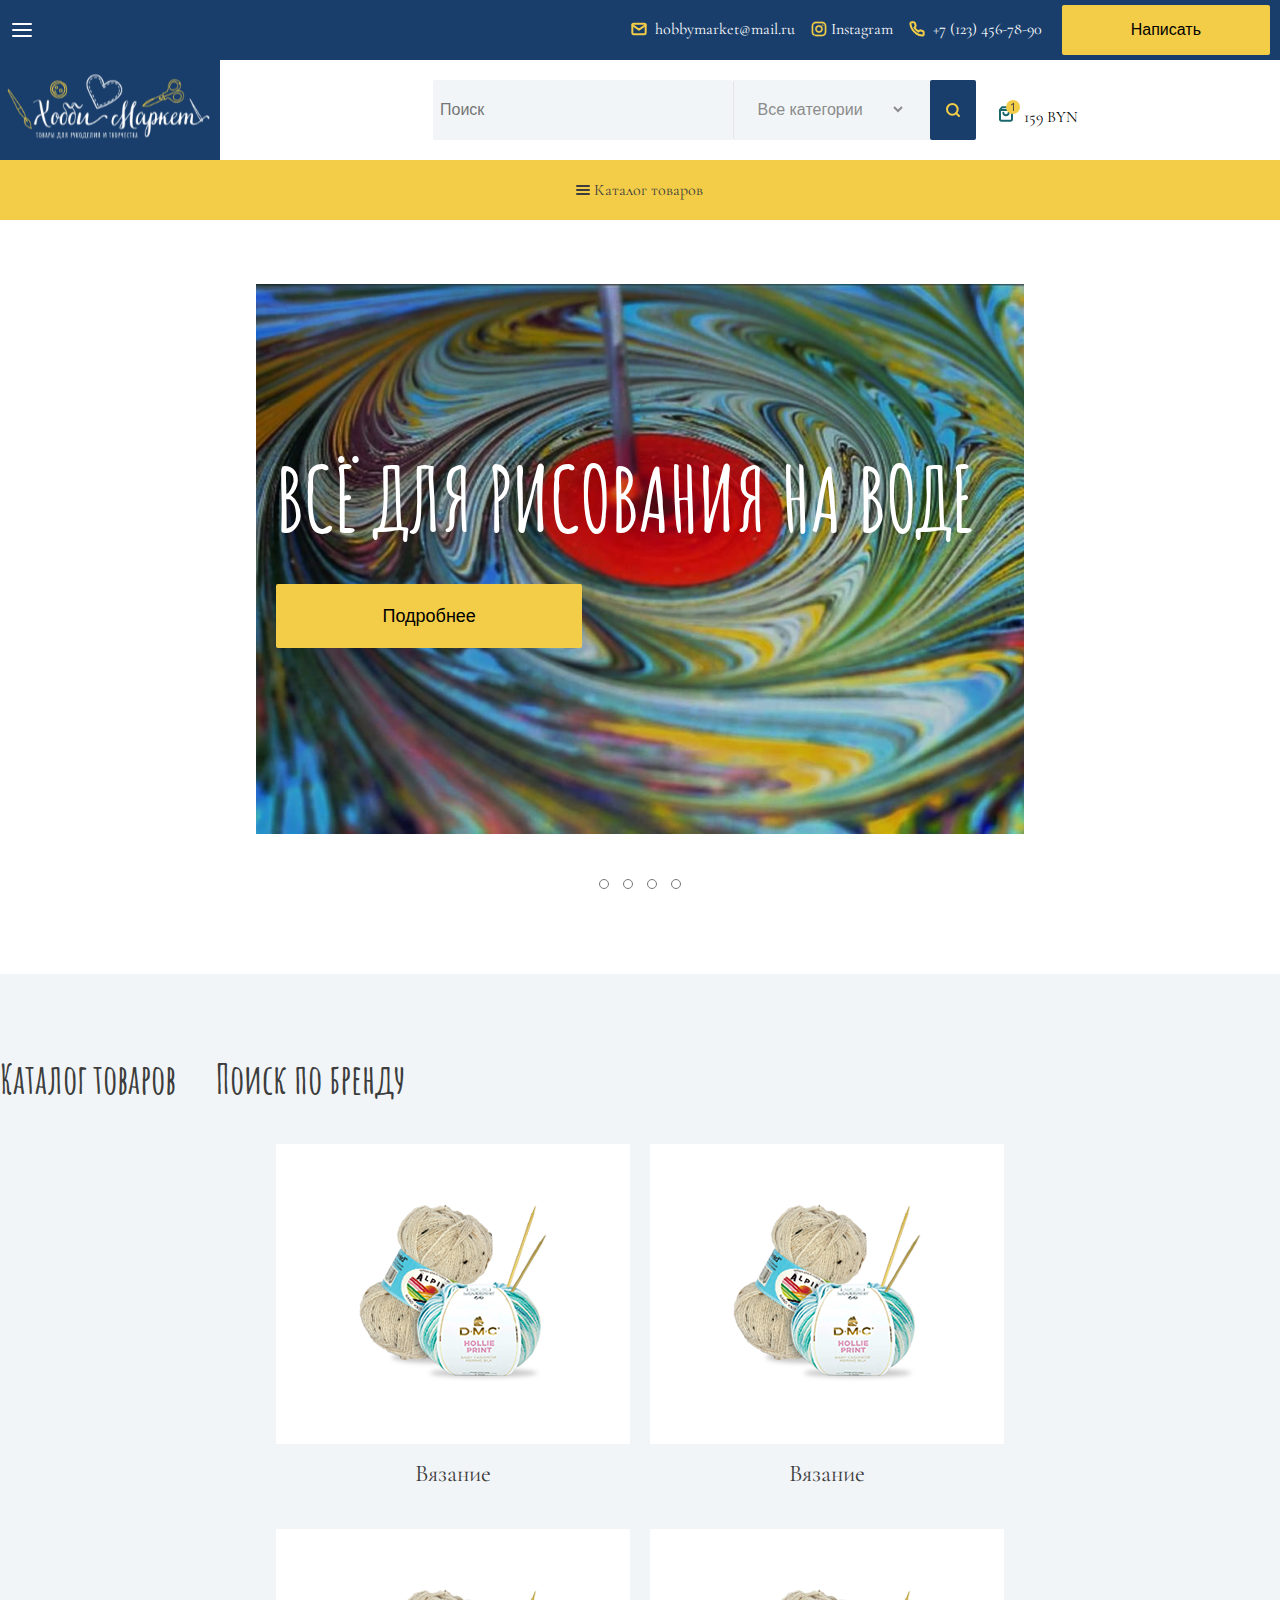
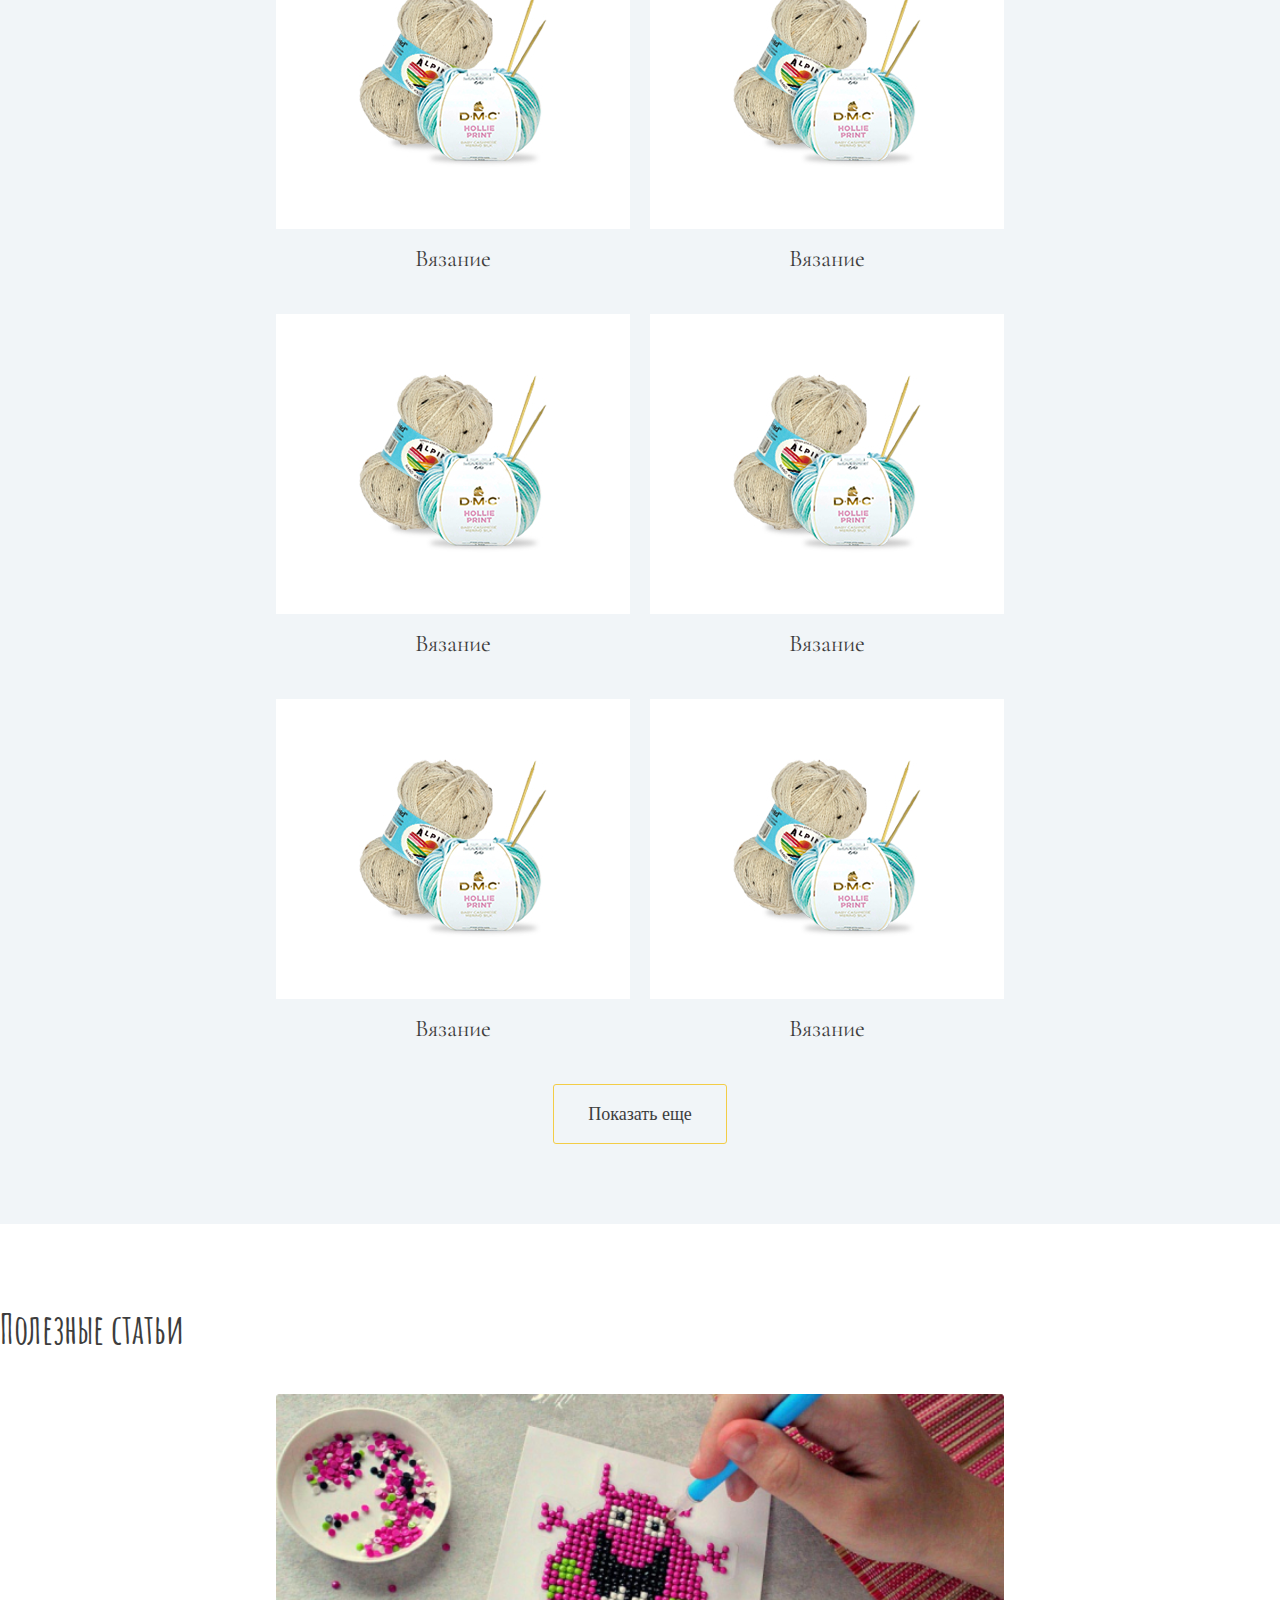
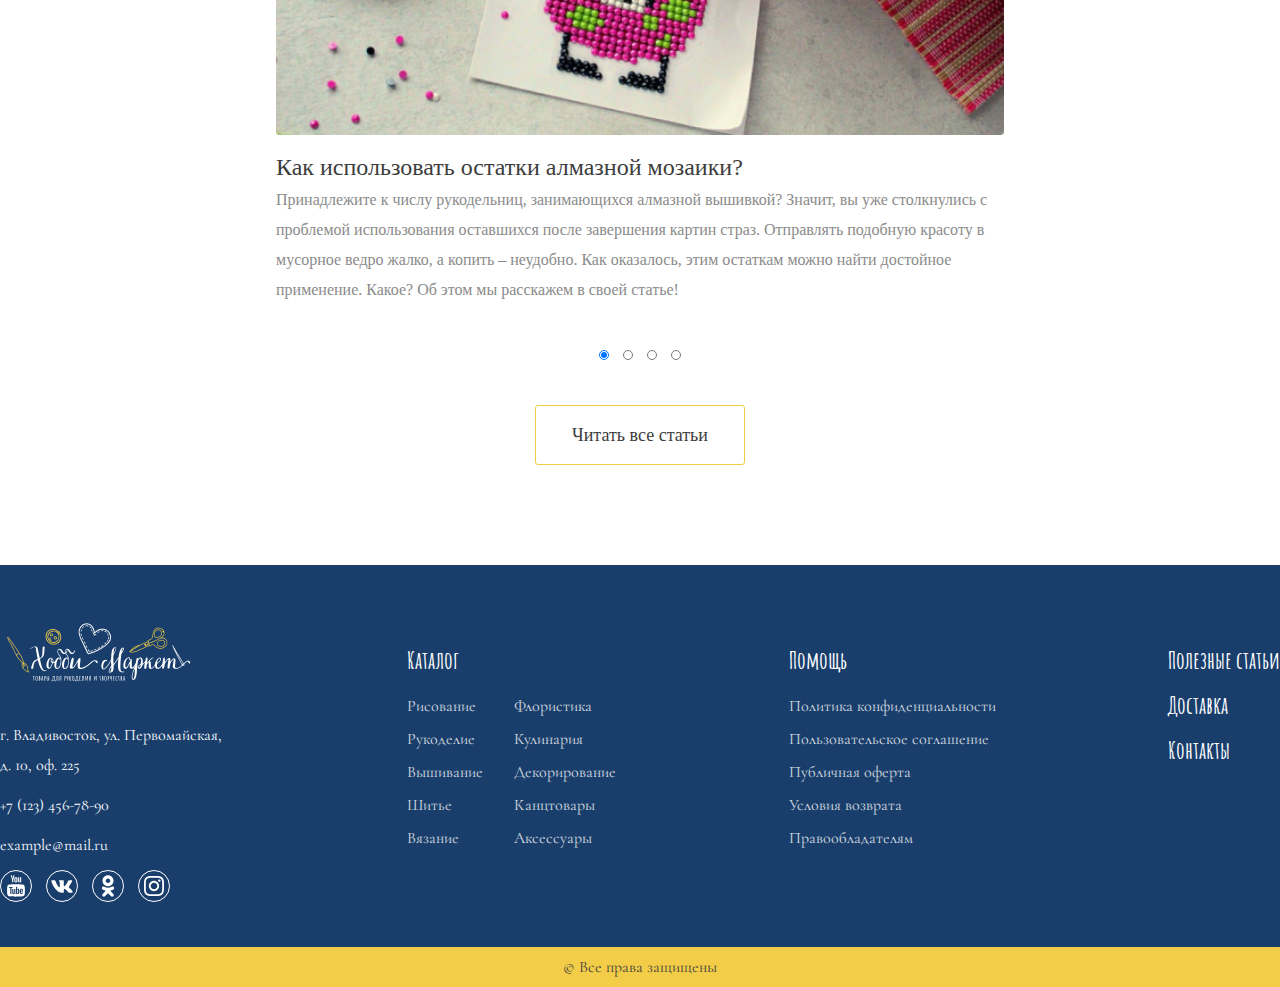
==== index.html @ 63e6ed76 "First commit" ====
<!DOCTYPE html>
<html lang="en">
<head>
    <meta charset="UTF-8">
    <meta name="viewport" content="width=device-width, initial-scale=1.0">
    <title>Hobby-market</title>
   
    <link rel="stylesheet" href="css/style.css">
    <link rel="stylesheet" href="css/media.css">
    <!-- <link rel="stylesheet" type="text/css" href="css/reset.css"> -->
    <link href="https://fonts.googleapis.com/css2?family=Amatic+SC:wght@700&family=PT+Sans+Narrow:wght@400;700&display=swap" rel="stylesheet">
    <link href="https://fonts.googleapis.com/css2?family=Amatic+SC:wght@700&family=Cormorant+Garamond&family=PT+Sans+Narrow:wght@400;700&family=Puritan&display=swap" rel="stylesheet"></head>
<body>
    <div class="wrapper">
        <header class="header">
                <img class="logo-img" src="images/logo-main.svg" alt="logo-main">
                
                <div class="nav-main">
                    <div class="nav-links">
                        <nav class="nav-top">
                            <ul class="nav-links-left">
                                <li><a href="#">Полезные статьи</a></li>
                                <li><a href="#">Доставка</a></li>
                                <li><a href="#">Контакты</a></li>
                            </ul>
                        </nav>
                        <img src="images/dropdown-menu.svg" alt="dropdown-menu" class="img-burger-menu">
            
                        <div class="nav-links-right">
                            <ul class="nav-links-right-list">
                                <li class="nav-links-right-list__mail"><a href="#"><img src="images/mail.svg" alt="mail"> hobbymarket@mail.ru</a></li>
                                <li class="nav-links-right-list__inst"><a href="#"><img src="images/img-inst.svg" alt="img-inst">Instagram</a></li>
                                <li class="nav-links-right-list__phone"><a href="#"><img src="images/phone-img.svg" alt="phone-img"> +7 (123) 456-78-90</a></li>
                            </ul>

                            <button type="button" class="nav-links-button">
                                <p class="nav-links-button__label">Написать</p>
                            </button>
                        </div>
                        
                    </div>

                    <div class="block-search">
                        <img src="images/search-black.svg" alt="search" class="block-search-glasssmall">

                        <input class="block-search__input" type="text" placeholder="Поиск">
                        
                        <div class="block-search__categories">
                            <select name="" id="search-categories">
                                <option value="1" selected>Все категории</option>
                                <option value="2">Ткани шерстяные</option>
                                <option value="3">Ткани хлопковые</option>
                            </select>

                            <button  name="button" type="submit" class="block-search__glass"></button>        
                        </div>

                        <p class="block-search-sum"> 159 BYN</p>
                    </div>

                    <nav class="nav-bottom">
                        <a href="#" class="nav-bottom__menu"> Каталог товаров</a>

                        <ul class="nav-bottom-list">
                            <li><a href="#">Рисование</a></li>
                            <li><a href="#">Рукоделие</a></li>
                            <li><a href="#">Вышивание</a></li>
                            <li><a href="#">Шитье</a></li>
                            <li><a href="#">Вязание</a></li>
                            <li><a href="#">Флористика</a></li>
                            <li><a href="#">Кулинария</a></li>
                            <li><a href="#">Декорирование</a></li>
                            <li><a href="#">Канцтовары</a></li>
                            <li><a href="#">Аксессуары</a></li>
                        </ul>
                    </nav>
                </div>  
        </header>

        <main class="main">
            <div class="img-container-main">
                <img class="img-main-screen" src="images/drawing-water.jpg" alt="drawing-water">
                <img class="img-main-tablet" src="images/drawing-water-tablet.jpg" alt="drawing-water-tablet">
                <img class="img-main-phone" src="images/drawing-water-phone.jpg" alt="drawing-water-phone">

                <div class="img-main-label">ВСЁ ДЛЯ РИСОВАНИЯ НА ВОДЕ</div>
                <button class="img-main-button"><p class="img-main-button-label">Подробнее</p></button>
                <img src="images/left-arrow.svg" alt="left-arrow" class="left-arrow">
                <img src="images/right-arrow.svg" alt="right-arrow" class="right-arrow">
            </div>

            <div class="slider-container">
                <input type="radio" name="slider" value="1" selected class="slider-container__input">
                <input type="radio" name="slider" value="2" class="slider-container__input">
                <input type="radio" name="slider" value="3" class="slider-container__input">
                <input type="radio" name="slider" value="4" class="slider-container__input">
            </div>

            <div class="main-search">
                <div class="container-label">
                    <a href="#"><p class="main-search-label">Каталог товаров</p></a>
                    <a href="#"><p class="main-search-label">Поиск по бренду</p></a>
                </div>
            </div>
            
            <div class="main-search-container">
                <div class="main-search-items">
                    <div class="item-1">
                        <a href="#">
                            <img class="img-main-items" src="images/ball-thread.jpg" alt="ball-thread">
                            <p class="img-main-item__label">Вязание</p>
                        </a>    
                    </div>

                    <div class="item-2">
                        <a href="#">
                            <img class="img-main-items" src="images/ball-thread.jpg" alt="ball-thread">
                            <p class="img-main-item__label">Вязание</p>
                        </a>    
                    </div>

                    <div class="item-3">
                        <a href="#">
                            <img class="img-main-items" src="images/ball-thread.jpg" alt="ball-thread">
                            <p class="img-main-item__label">Вязание</p>
                        </a>    
                    </div>

                    <div class="item-4">
                        <a href="#">
                            <img class="img-main-items" src="images/ball-thread.jpg" alt="ball-thread">
                            <p class="img-main-item__label">Вязание</p>
                        </a>    
                    </div>

                    <div class="item-5">
                        <a href="#">
                            <img class="img-main-items" src="images/ball-thread.jpg" alt="ball-thread">
                            <p class="img-main-item__label">Вязание</p>
                        </a>    
                    </div>

                    <div class="item-6">
                        <a href="#">
                            <img class="img-main-items" src="images/ball-thread.jpg" alt="ball-thread">
                            <p class="img-main-item__label">Вязание</p>
                        </a>    
                    </div>

                    <div class="item-7">
                        <a href="#">
                            <img class="img-main-items" src="images/ball-thread.jpg" alt="ball-thread">
                            <p class="img-main-item__label">Вязание</p>
                        </a>    
                    </div>

                    <div class="item-8">
                        <a href="#">
                            <img class="img-main-items" src="images/ball-thread.jpg" alt="ball-thread">
                            <p class="img-main-item__label">Вязание</p>
                        </a>    
                    </div>

                    <div class="item-9">
                        <a href="#">
                            <img class="img-main-items" src="images/ball-thread.jpg" alt="ball-thread">
                            <p class="img-main-item__label">Вязание</p>
                        </a>    
                    </div>

                    <div class="item-10">
                        <a href="#">
                            <img class="img-main-items" src="images/ball-thread.jpg" alt="ball-thread">
                            <p class="img-main-item__label">Вязание</p>
                        </a>    
                    </div>

                    <div class="item-11">
                        <a href="#">
                            <img class="img-main-items" src="images/ball-thread.jpg" alt="ball-thread">
                            <p class="img-main-item__label">Вязание</p>
                        </a>    
                    </div>

                    <div class="item-12">
                        <a href="#">
                            <img class="img-main-items" src="images/ball-thread.jpg" alt="ball-thread">
                            <p class="img-main-item__label">Вязание</p>
                        </a>    
                    </div>

                    <div class="item-13">
                        <a href="#">
                            <img class="img-main-items" src="images/ball-thread.jpg" alt="ball-thread">
                            <p class="img-main-item__label">Вязание</p>
                        </a>    
                    </div>

                    <div class="item-14">
                        <a href="#">
                            <img class="img-main-items" src="images/ball-thread.jpg" alt="ball-thread">
                            <p class="img-main-item__label">Вязание</p>
                        </a>    
                    </div>

                    <div class="item-15">
                        <a href="#">
                            <img class="img-main-items" src="images/ball-thread.jpg" alt="ball-thread">
                            <p class="img-main-item__label">Вязание</p>
                        </a>    
                    </div>

                    <div class="item-16">
                        <a href="#">
                            <img class="img-main-items" src="images/ball-thread.jpg" alt="ball-thread">
                            <p class="img-main-item__label">Вязание</p>
                        </a>    
                    </div>

                    
                </div>

                <a href="#"><p class="main-search-items__button">Показать еще</p></a>
            </div>

            <div class="main-articles">
                <div class="container-articles-labels">
                    <p class="main-articles-label">Полезные статьи</p>

                    <div class="container-articles-arrow">
                        <img class="article-left-arrow" src="images/article-left-arrow.svg" alt="article-left-arrow">
                        <img class="article-right-arrow" src="images/article-right-arrow.svg" alt="article-right-arrow">
                    </div>
                </div>

                <div class="catalogue-articles" >
                    <div class="catalogue-articles-item-1">
                        <a href="#">
                            <img src="images/article-1.jpg" alt="article-1" class="catalogue-articles-img">
                            <p class="article-label">Как использовать остатки алмазной мозаики?</p>
                            <p class="article-text">Принадлежите к числу рукодельниц, занимающихся алмазной вышивкой? 
                               Значит, вы уже столкнулись с проблемой использования оставшихся после завершения картин страз. 
                               Отправлять подобную красоту в мусорное ведро жалко, а копить – неудобно. 
                               Как оказалось, этим остаткам можно найти достойное применение. 
                               Какое? Об этом мы расскажем в своей статье!
                            </p>
                        </a>

                    </div>

                    <div class="catalogue-articles-item-2">
                        <a href="#">
                            <img src="images/article-2.jpg" alt="article-2" class="catalogue-articles-img">
                            <p class="article-label">Как использовать остатки алмазной мозаики?</p>
                            <p class="article-text">Принадлежите к числу рукодельниц, занимающихся алмазной вышивкой? 
                                Значит, вы уже столкнулись с проблемой использования оставшихся после завершения картин страз. 
                                Отправлять подобную красоту в мусорное ведро жалко, а копить – неудобно. 
                                Как оказалось, этим остаткам можно найти достойное применение. 
                                Какое? Об этом мы расскажем в своей статье!
                            </p>
                        </a>
                    </div>

                </div>

                <div class="article-slider-container">
                    <input type="radio" name="slider" value="1" checked class="slider-container__input">
                    <input type="radio" name="slider" value="2" class="slider-container__input">
                    <input type="radio" name="slider" value="3" class="slider-container__input">
                    <input type="radio" name="slider" value="4" class="slider-container__input">
                </div>

                <a href="#" class="article-view-all">
                    <p class="article-view-all__label"> Читать все статьи</p>
                </a>      
            </div>
        </main>

        <footer class="footer">
            <img  class="footer-logo-smallscreen" src="images/logo-footer.png" alt="logo-footer">

            <div class="footer-main">
                <div class="footer-logo-address">
                    <img  class="footer-logo" src="images/logo-footer.png" alt="logo-footer">
                    
                    <div class="footer-addres">
                        <p class="footer-address-text">г. Владивосток, ул. Первомайская, д. 10, оф. 225</p>
                        <p class="footer-address-text">+7 (123) 456-78-90</p>
                        <p class="footer-address-text">example@mail.ru</p>
                    </div>

                    <div class="container-external-links">
                        <a href="#" class="img-external-links"><img src="images/YouTube.svg" alt="YouTube"></a>
                        <a href="#" class="img-external-links"><img src="images/Vkontakte.svg" alt="Vkontakte"></a>
                        <a href="#" class="img-external-links"><img src="images/Odnoklassniki.svg" alt="Odnoklassniki"></a>
                        <a href="#" class="img-external-links"><img src="images/Instagram.svg" alt="Instagram"></a>
                    </div>
                </div>

                <div class="footer-catalogue">
                    <p class="footer-catalogue-label">Каталог</p>

                    <div class="container-catalog-item">
                        <div class="container-left-column">
                            <a href="#" class="footer-catalogue__item"><p class="footer-catalogue__item__label">Рисование</p></a>
                            <a href="#" class="footer-catalogue__item"><p class="footer-catalogue__item__label">Рукоделие</p></a>
                            <a href="#" class="footer-catalogue__item"><p class="footer-catalogue__item__label">Вышивание</p></a>
                            <a href="#" class="footer-catalogue__item"><p class="footer-catalogue__item__label">Шитье</p></a>
                            <a href="#" class="footer-catalogue__item"><p class="footer-catalogue__item__label">Вязание</p></a>
                        </div>
                        
                        <div class="container-right-column">
                            <a href="#" class="footer-catalogue__item"><p class="footer-catalogue__item__label">Флористика</p></a> 
                            <a href="#" class="footer-catalogue__item"><p class="footer-catalogue__item__label">Кулинария</p></a>                   
                            <a href="#" class="footer-catalogue__item"><p class="footer-catalogue__item__label">Декорирование</p></a>
                            <a href="#" class="footer-catalogue__item"><p class="footer-catalogue__item__label">Канцтовары</p></a>
                            <a href="#" class="footer-catalogue__item"><p class="footer-catalogue__item__label">Аксессуары</p></a>
                        </div>
                    </div>
                </div>

                <div class="footer-help">
                    <p class="footer-help-label">Помощь</p>

                    <div class="container-help-item">
                        <a href="#" class="footer-help-item"><p class="footer-help-item__label">Политика конфиденциальности</p></a>
                        <a href="#" class="footer-help-item"><p class="footer-help-item__label">Пользовательское соглашение</p></a>
                        <a href="#" class="footer-help-item"><p class="footer-help-item__label">Публичная оферта</p></a>
                        <a href="#" class="footer-help-item"><p class="footer-help-item__label">Условия возврата</p></a>
                        <a href="#" class="footer-help-item"><p class="footer-help-item__label">Правообладателям</p></a>
                    </div>
                </div>

                <div class="footer-other">
                    <a href="#" class="footer-other-item"><p class="footer-other-item__label">Полезные статьи</p></a>
                    <a href="#" class="footer-other-item"><p class="footer-other-item__label">Доставка</p></a>
                    <a href="#" class="footer-other-item"><p class="footer-other-item__label">Контакты</p></a>
                </div>
            </div>
        </footer>

        <p class="protection-rights__label"> &#169 Все права защищены</p>
    </div>
    
</body>
</html>
---- css/style.css ----
* {
    box-sizing: border-box;
}


html, body {
    height: 100%;
    width: 100%;

    margin: 0;
    padding: 0;

    font-family: 'Cormorant Garamond'; 
}

img {
    max-width: 100%;
}

.wrapper {
    max-width: 1920px;
    height: 100%;

    position: relative;
    /* overflow: hidden; */
    /* background-color: #E5E5E5; */
}

.header {
    background-color: #193E6B;
    /* height: 220px; */

    display: flex;
    margin-bottom: 64px;
}

.nav-links-left {
    /* font-weight: 400;
    font-size: 16px;
    line-height: 30px;  */

    display: flex;
    list-style-type: none;
    padding-left: 0;
    align-items: center;
}

li a {
    color: #FFFF;
    margin-right: 20px;
    text-decoration: none;

    font-weight: 400;
    font-size: 16px;
    line-height: 30px; 
    font-style: normal;
    padding: 0;
    background-color: #193E6B;

}

.li a:last-child {
    margin-right: 0px;
}

/* li img {
    padding: 23.8px 5.8px 21.8px 20.8px;
} */

/* .logo-nav {
    display: flex;
} */

.nav-main {
    width: 100%;
    /* justify-content: space-between; */
}

.logo-img {

    margin-top: 36px;
    /* width: 310px;
    height: 124px; */
    max-width: 100%;
}

.nav-links {
    display: flex;
    align-items: center;
    list-style-type: none;
    width: 100%;

    justify-content: space-between;
}

.img-burger-menu {
    margin-left: 10px;
    display: none;
}

.nav-links-right {
    display: flex;

}

li img {
    position: relative;
    top: 3px;
    left: -4px;
}

.nav-links-right-list {
    display: flex;

    font-style: normal;
    font-weight: 400;
    font-size: 16px;
    line-height: 30px;

    list-style-type: none;
    margin-top: 14px; 
    margin-bottom: 16px;

    padding: 0;
}

.nav-links-button {
    /* width: 200px;
    height: 50px; */
    background: #F3CD47;
    border-radius: 2px;

    text-align: center;

    margin: 5px 10px 5px 20px;
    padding: 0;

    border: none;

    /* flex-basis: 200px; */

}

.nav-links-button__label {
    font-style: normal;
    font-weight: 400;
    font-size: 16px;
    line-height: 30px;

    margin: 0;

    padding: 0px 69px 0px 69px;

}

.block-search {
    display: flex;
    justify-content: center;

    background-color: #FFFFFF;
}

.block-search__input {
    /* max-width: 504px; */
    flex-basis: 504px;
    height: 60px;

    background: #F1F5F8;
    border-radius: 2px;
    border: none;

    margin-top: 20px;
    margin-bottom: 20px;
    margin-left: 10px;

    font-size: 16px;
    font-style: normal;
    font-weight: 400;
    font-size: 16px;
    line-height: 23px;
    color: #8B8B8B;

    padding-left: 7.5px;
    padding-right: 7.5px;
}

.block-search__categories {
    display: flex;
    /* flex-basis: 281px; */
    /* width: 281px; */
    height: 60px;

    background: #F1F5F8;
    border-radius: 2px;
    border: none;
    border-left: 1px solid #E5E5E5;

    
    margin-top: 20px;
    margin-bottom: 20px;

    font-size: 16px;
}

#search-categories {
    flex-basis: 110px;
    /* width: 110px; */
    height: 30px;
    margin-top: 14px;
    margin-bottom: 16px;
    margin-left: 60px;

    font-weight: 400;
    font-size: 16px;
    line-height: 30px;

    color: #8B8B8B;

    border: none;
    background-color: #F1F5F8;
}

.block-search-glasssmall {
    display: none;

    align-items: center;
}

.block-search__glass {
    width: 46px;
    height: 60px;

    background: #193E6B;
    border-radius: 2px;

    margin-left: 64px;

    background-image: url(../images/search.svg);
    background-repeat: no-repeat;
    background-position: center 22px;

    border: none;
}

.block-search-sum::before {
    content: url(../images/shopping-bag.svg);
}

.block-search-sum {
    /* flex-basis: 120px; */

    margin-top: 37px;
    margin-left: 32px;
    line-height: 30px;
    /* margin-right: 310px; */

    font-family: 'Gill Sans Nova'
    font-style: normal;
    font-weight: 400;
    font-size: 16px;
    line-height: 30px;
}

.nav-bottom__menu::before {
    content: url(../images/menu.svg);
    position: relative;
    top: 3px;
    left: -3px;
}

.nav-bottom {
    display: flex;
    align-items: stretch;
    /* justify-content: space-between; */
    width: 100%;
    /* position: relative;
    top: 12px;  */
    margin: 0;
} 

.nav-bottom__menu {
    text-decoration: none;
    display: flex;

    /* width: 108px; */
    flex-basis: 200px;
    font-style: normal;
    font-weight: 400;
    font-size: 16px;
    line-height: 60px;
    color: #3D3D3D;
    /* flex-grow: 1; */
    justify-content: center;
    align-items: center;

    /* padding: 19.5px 36px 23.5px 37px; */
    /* padding-top: 5px; */
    /* padding-bottom: 5px; */
    background-color: #F3CD47;

}

.nav-bottom-list {
    display: flex;
    list-style-type: none;
    padding-left: 27px;
}

.main {
    background-color: #FFFFFF;
    margin-bottom: 100px;
}

.img-container-main {
    max-width: 1300px;
    
    display: block;
    margin: 0 auto;
    margin-bottom: 40px;

    position: relative;
}

.img-main-label {
    position: absolute;
    top: 166px;
    left: 222px;

    font-family: 'Amatic SC';    
    font-style: normal;
    font-weight: 700;
    font-size: 88px;
    line-height: 111px;

    color: #FFFFFF; 
}

.img-main-button {
    position: absolute;
    top: 317px;
    left: 220px;

    background: #F3CD47;
    border-radius: 2px;

    padding: 0 106.5px;
    border: none;
}

.img-main-button-label {
    font-style: normal;
    font-weight: 400;
    font-size: 18px;
    line-height: 28px;

}

.img-main-tablet {
    display: none;
}

.img-main-phone {
    display: none;
}

.left-arrow {
    width: 12px;
    height: 24px;

    position: absolute;
    top: 263px;
    left: 38px;
}

.right-arrow {
    width: 12px;
    height: 24px;

    position: absolute;
    top: 263px;
    right: 38px;
}

.slider-container {
    text-align: center;
    margin-bottom: 100px;
}

.slider-container__input {
    margin: 0 0 0 10px;
    width: 10px;
    height: 10px; 
}

.slider-container__input:first-child {
    width: 10px;
    height: 10px;
    margin: 0;
}

.main-search {
    display: flex;
    /* flex-direction: column; */

    background: #F1F5F8;

    padding-top: 100px; 
}

.main-search-label {
    font-family: 'Amatic SC';
    font-style: normal;
    font-weight: 700;
    font-size: 40px;
    line-height: 50px;

    color: #3D3D3D;

    margin: 0;

    position: relative;
}

.main-search-label:after {
    display: block;
	position: absolute;

    left: 0;
    width: 0;
    height: 6px;
    background-color: chocolate;

    content: "";
	transition: width 0.3s ease-out;
}

.main-search-label:hover:after, .main-search-label:focus:after {
    width: 100%;
}

.container-label {
    display: flex;
    gap: 40px;
    
    margin: auto;
    flex-basis: 1300px;
    
    justify-content: flex-start;

    padding-bottom: 40px;
    background-color: #F1F5F8;
}

div a {
    text-decoration: none;
}

.main-search-container {
    margin: 0 auto;
    padding-bottom: 100px;

    background-color: #F1F5F8; 
}

.main-search-items {
    display: grid;

    column-gap: 20px;
    row-gap: 40px;


    grid-template-columns: repeat(4, 310px);
    justify-content: center;
}

.img-main-items {
    width: 188px;
    height: 179px;

    display: block;
    margin: 60px 61px 61px 61px;
}

.img-main-item__label {
    background-color: #F1F5F8;
    padding: 15px 0 0 0;
    margin: 0;
    
    font-style: normal;
    font-weight: 400;
    font-size: 24px;
    line-height: 30px;
    color: #3D3D3D;

    text-align: center;
}

.item-1 {
    background-color: #FFFFFF;
}


.item-2 {
    background-color: #FFFFFF;
}

.item-3 {
    background-color: #FFFFFF;
}

.item-4 {
    background-color: #FFFFFF;
}

.item-5 {
    background-color: #FFFFFF;
}

.item-6 {
    background-color: #FFFFFF;
}

.item-7 {
    background-color: #FFFFFF;
}

.item-8 {
    background-color: #FFFFFF;
}
.item-9 {
    background-color: #FFFFFF;
}

.item-10 {
    background-color: #FFFFFF;
}
.item-11 {
    background-color: #FFFFFF;
}

.item-12 {
    background-color: #FFFFFF;
}

.item-13 {
    background-color: #FFFFFF;
}

.item-14 {
    background-color: #FFFFFF;

}.item-15 {
    background-color: #FFFFFF;
}

.item-16 {
    background-color: #FFFFFF;
}

.main-search-items__button {
    display: none;
    max-width: 174px;

    font-family: 'Gill Sans Nova';
    font-style: normal;
    font-weight: 400;
    font-size: 18px;
    line-height: 58px;

   
    border: 1px solid #F3CD47;
    border-radius: 3px;

    text-align: center;
    margin: 0 auto;
    color: #3D3D3D;

    margin-top: 40px;
}


.main-articles {
    /* display: flex; */

    padding-top: 100px;
    background-color: #FFFFFF;
}

.container-articles-labels {
    display: flex;

    max-width:  1300px;
    margin: 0 auto;

    justify-content: space-between;
    align-items: center;

    margin-bottom: 40px;
}

.main-articles-label {
    margin: 0;

    font-family: 'Amatic SC';
    font-style: normal;
    font-weight: 700;
    font-size: 40px;
    line-height: 50px;

    color: #3D3D3D;
}


.article-left-arrow {
    width: 5px;
    height: 10px;
}

.article-right-arrow {
    width: 5px;
    height: 10px;
}

.container-articles-arrow {
    display: flex;
    flex-basis: 45px;
    
    justify-content: space-between;

    position: relative;
    left: -10px;
}

.catalogue-articles {
    display: flex;

    max-width: 1300px;
    justify-content: space-between;
    margin: 0 auto;

    margin-bottom: 40px;
}


.article-label {
    font-family: 'Gill Sans Nova';
    font-style: normal;
    font-weight: 400;
    font-size: 24px;
    line-height: 35px;

    color: #3D3D3D;

    margin: 15px 0 5px 0;
}

.article-text {
    font-family: 'Gill Sans Nova';
    font-style: normal;
    font-weight: 400;
    font-size: 16px;
    line-height: 30px;

    color: #8B8B8B;
    margin: 0;
}

.article-slider-container {
    text-align: center;
    margin-bottom: 40px;
    
}

.article-view-all__label {

    font-family: 'Gill Sans Nova';
    font-style: normal;
    font-weight: 400;
    font-size: 18px;
    line-height: 26px;

    color: #3D3D3D;
    margin: 0;

    border: 1px solid #F3CD47;
    border-radius: 3px;
    max-width: 210px;

    margin: 0 auto;
    text-align: center;

    padding: 16px 35px 16px 35px;
}

.footer {
    /* display: flex; */
    background-color: #193E6B;

    padding-bottom: 40px;
}

.footer-main {
    display: flex;
    max-width:  1300px;
    margin: 0 auto;

    justify-content: space-between;
}

.footer-logo-address {
    max-width: 235px;
    /* margin: 0 auto; */
}

.footer-logo {
    margin-top: 50px;
    margin-bottom: 20px;
}

.footer-logo-smallscreen {
    display: none;
}

.footer-address-text {
    margin: 0;

    font-style: normal;
    font-weight: 400;
    font-size: 16px;
    line-height: 30px;

    color: #FFFFFF;
    margin-bottom: 10px;
}

.img-external-links {
    margin-left: 10px;
}

.img-external-links:first-child {
    margin-left: 0;
}

.footer-catalogue-label {
    font-family: 'Amatic SC';
    font-style: normal;
    font-weight: 700;
    font-size: 24px;
    line-height: 30px;

    color: #FFFFFF;

    margin: 80px 0px 20px 0px;
}

.footer-catalogue {
    max-width: 235px;
}

.footer-catalogue__item__label {
    font-style: normal;
    font-weight: 400;
    font-size: 16px;
    line-height: 23px;

    color: #FFFFFF;

    opacity: 0.8;
    margin: 0;
}

.container-catalog-item {
    display: flex;
    gap: 31px;
}

.container-left-column, .container-right-column {
    display: flex;
    flex-direction: column;
    gap: 10px;
}

.footer-help-label {
    font-family: 'Amatic SC';
    font-style: normal;
    font-weight: 700;
    font-size: 24px;
    line-height: 30px;

    color: #FFFFFF;

    margin-top: 80px;
    margin-bottom: 20px;
}

.footer-help-item__label {
    font-style: normal;
    font-weight: 400;
    font-size: 16px;
    line-height: 23px;
    
    color: #FFFFFF;

    opacity: 0.8;
    margin: 0;
}

.container-help-item {
    display: flex;
    flex-direction: column;

    gap: 10px;
}

.footer-other {
    display: flex;
    flex-direction: column;

    gap: 15px;
    margin-top: 80px;
}

.footer-other-item__label {
    font-family: 'Amatic SC';
    font-style: normal;
    font-weight: 700;
    font-size: 24px;
    line-height: 30px;

    color: #FFFFFF;

    margin: 0;
}


.protection-rights__label {
    text-align: center;
    background-color: #F3CD47;

    font-style: normal;
    font-weight: 400;
    font-size: 16px;
    line-height: 40px;

    color: #3D3D3D;
    margin: 0;

}
---- css/media.css ----
@media screen and (max-width: 1450px) {

    .nav-bottom-list {
        display: none;
    }

    .nav-bottom__menu {
        flex-basis: 100%;
    }

    .header {
        position: relative;
        height: 220px;

        background-color: #193E6B;

        z-index: 7;
    }

    .nav-main {
        position: absolute;
    }

    .logo-img {
        width: 220px;
        height: 101px;

        position: absolute;
        top: 23px;
        z-index: 3;

        background-color: #193E6B;
    }

    .img-main-label {
        top: 159px;
        left: 20px;
    }

    .img-main-button {
        top: 300px;
        left: 20px;
    }

    .nav-top {
        display: none;
    }

    .img-burger-menu {
        display: block;
    }

    .nav-links-right {
        justify-content: flex-end;
    }

    .nav-links-button {
        margin-left: 0;
    }

    .block-search__input {
        margin-left: 230px;
        flex-basis: 300px;
    }

    .block-search__glass {
        margin-left: 24px;
    }

    #search-categories {
        margin-left: 20px;
    }

    .block-search-sum {
        margin-left: 22px;
    }

    .main-search-items {
        grid-template-columns: repeat(2, 354px);
    }

    .img-main-items {
        margin: 60px 83px 61px 83px;
    }

    .slider-container {
        margin-bottom: 80px;
    }

    .main-search {
        padding-top: 80px;
    }

    .item-9, .item-10, .item-11, .item-12, .item-13, .item-14, .item-15, .item-16 {
        display: none;
    }

    .main-search-container {
        padding-bottom: 80px;
    }

    .main-search-items__button {
        display: block;
    }

    .main-articles {
        padding-top: 80px;
    }
   
    .container-articles-arrow {
        display: none;
    }

    .catalogue-articles-item-2 {
        display: none;
    }

    .catalogue-articles {
        justify-content: center;
        display: block;
    }

    .catalogue-articles-img {
        width: 728px;
        display: block;
        margin: 0px auto 15px auto;
    }

    .article-text, .article-label {
        max-width: 728px;
        margin: 0 auto;
    }

    .block-search__glass {
        margin-left: 24px;
    }

    .img-main-screen {
        display: none;
    }

    .img-main-tablet {
        display: block;
    }

    .img-container-main {
        max-width: 768px;
        margin: 0 auto;
        margin-bottom: 40px;
    }

    .left-arrow, .right-arrow {
        display: none;
    }

}

@media screen and (max-width: 918px) { 
    .block-search__input {
        flex-basis: 160px;
        padding-right: 0;
    }

    .block-search__glass {
        margin-left: 10px;
    }


}

@media screen and (max-width: 840px) {
    .header {
        margin-bottom: 0px;
    }
    
    
    .footer-main {
        flex-wrap: wrap;
    }

    .footer-catalogue {
        order: 1;
    }

    .footer-help {
        order: 2;
    }

    .footer-other {
        order: 3;
    }

    .footer-logo-address {
        max-width: 317px;

        margin: 30px auto 0 auto;

        text-align: center;
        order: 4;
    }

    .footer-logo {
        display: none;
    }

    .footer-logo-smallscreen {
        width: 200px;
        height: 80px;
        display: block;

        margin: 0 auto;
    }

    .footer {
        padding-top: 50px;
        padding-bottom: 30px;
    }

    .footer-catalogue-label, .footer-help-label, .footer-other {
        margin-top: 30px;
    }

    .footer-address-text {
        margin-bottom: 15px;
    }

}

@media screen and (max-width: 765px) {
    #search-categories {
        margin-left: 10px;
    }

    .nav-links-button {
        display: none;
    }

    .nav-links-right-list__inst, .nav-links-right-list__mail {
        display: none;
    }

    .block-search__input, .block-search__categories {
        display: none;
    }

    .block-search-sum {
        margin: 0 20px 0 22px;
        line-height: 100px;
    }

    .block-search-glasssmall {
        display: block;
    }

    .block-search {
        justify-content: flex-end;
    }

    .img-main-tablet {
        display: none;
    }

    .img-main-phone {
        display: block;
    }

    .img-container-main {
        max-width: 375px;
    }

    .img-main-label {
        top: 62px;
        left: 20px;

        font-size: 56px;
        line-height: 71px;
    }

    .img-main-button {
        top: 234px;
        left: 20px;
    }

    .main-search-items {
        grid-template-columns: 335px;
    }

    .item-6, .item-7, .item-8 {
        display: none;
    }

    .main-search-label {
        font-size: 32px;
        line-height: 40px;
        
    }

    .main-articles {
        padding-top: 60px;
    }

    .main-search-container {
        padding-bottom: 60px;
    }

    .catalogue-articles-img {
        width: 335px;
    }

    .article-text, .article-label {
        max-width: 335px;
        margin: 0 auto;
    }

    .img-main-items {
        margin: 60px 73px 61px 74px;
    }

    .container-label {
        justify-content: center;
    }

    .main-articles-label {
        margin: 0 auto;
    }

    .footer-main {
        flex-direction: column;
    }

    .footer-catalogue, .container-right-column, .footer-help {
        margin: 0 auto;
    }

    .footer-other {
        margin: 30px auto 0 auto; 
    }

    .container-catalog-item {
        flex-direction: column;
        gap: 10px;

        text-align: center;
    }

    .footer-catalogue-label, .footer-help, .footer-other  {
        text-align: center;
    }

    .footer {
        padding-top: 30px;
    }

    
    .article-slider-container {
        margin-bottom: 30px;
    }

}

@media screen and (max-width: 380px) {
    .logo-img {
        width: 178px;
        height: 65px;
    }

    .block-search-sum {
        line-height: 64px;
    }

    .header {
        height: 184px;
    }

}
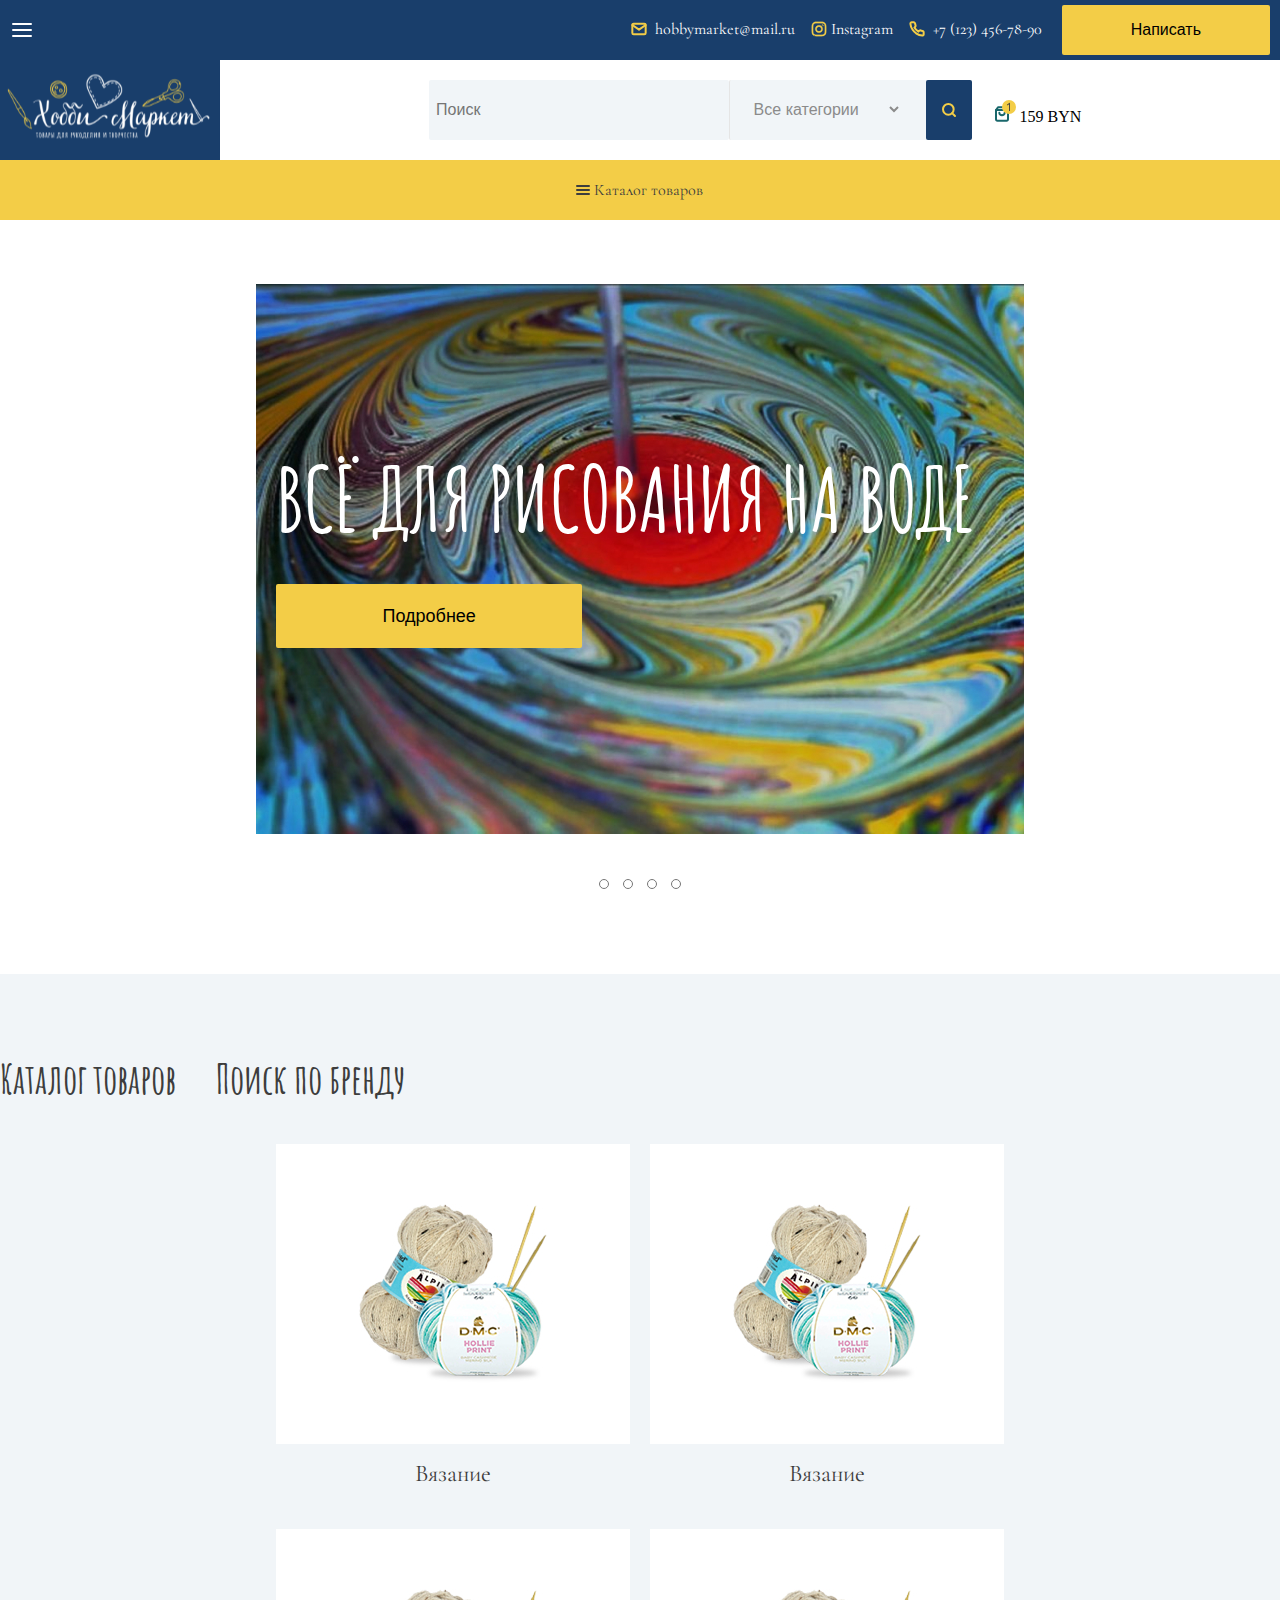
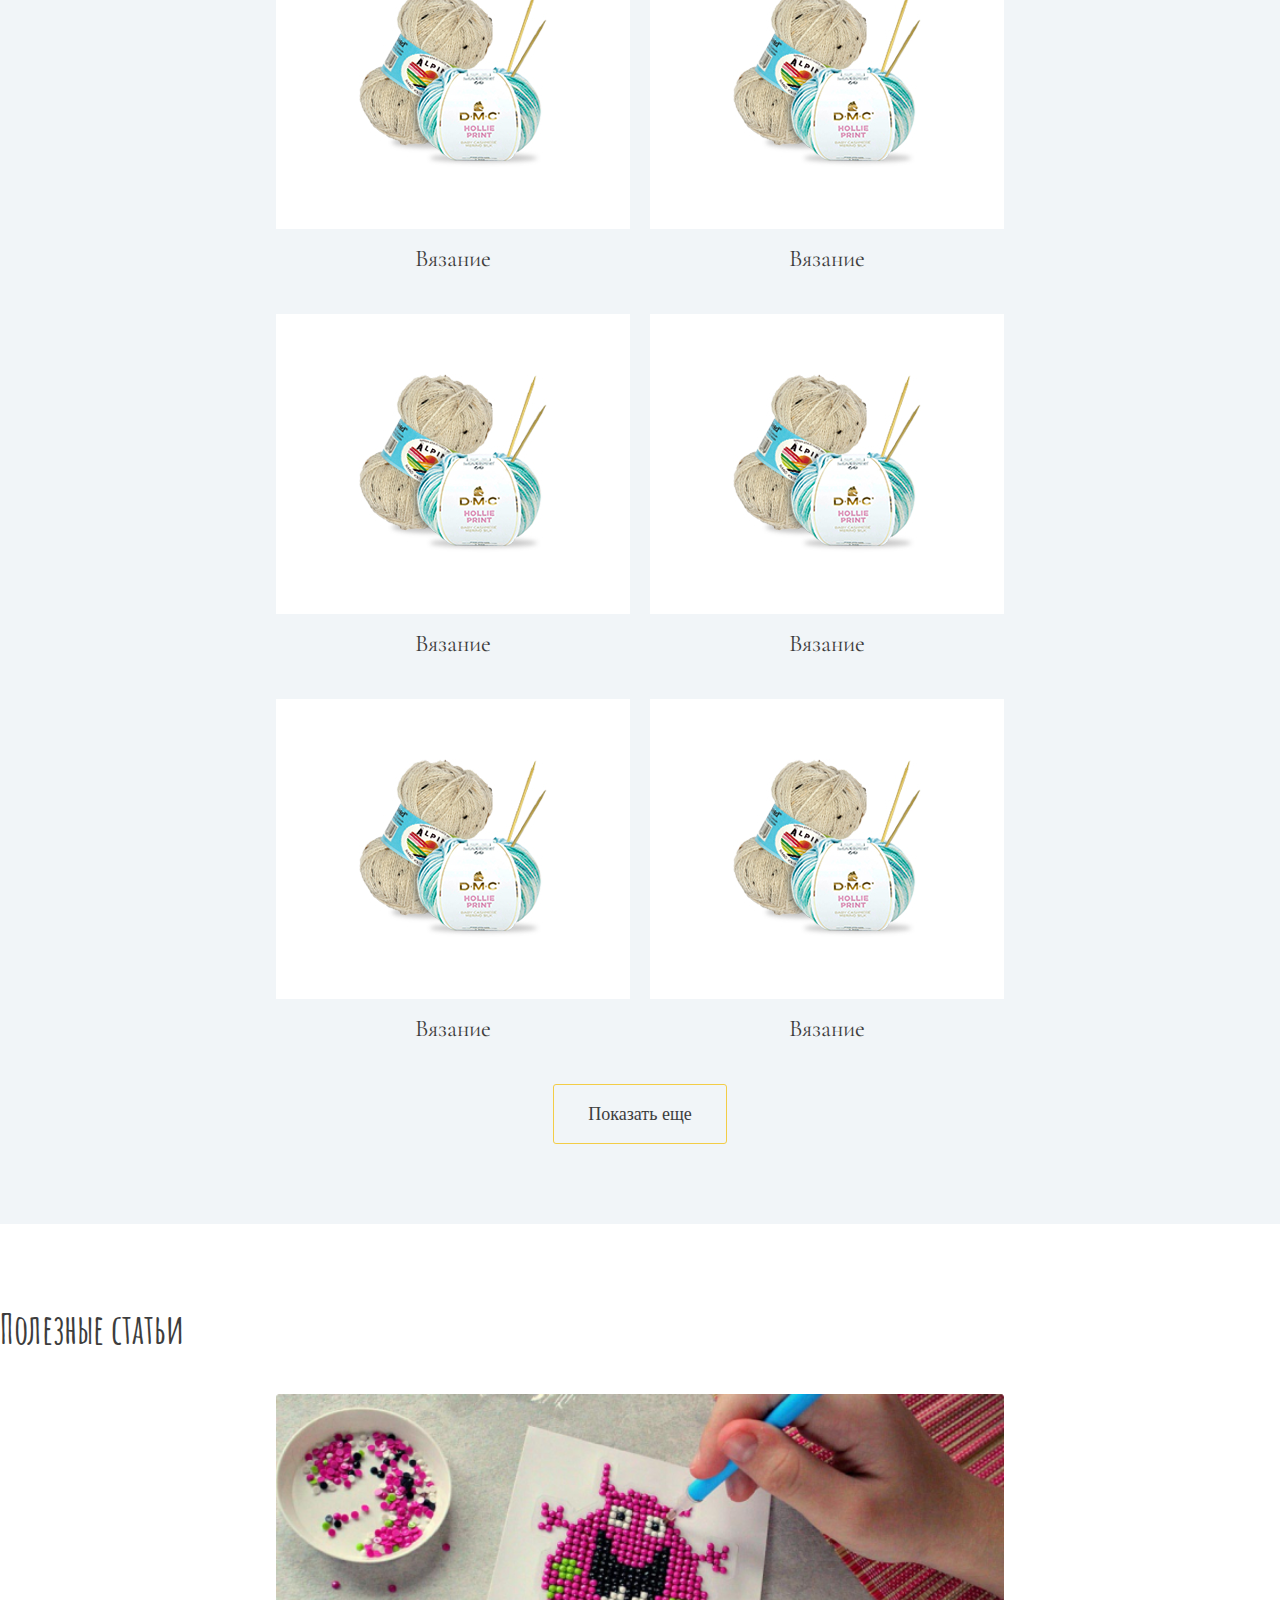
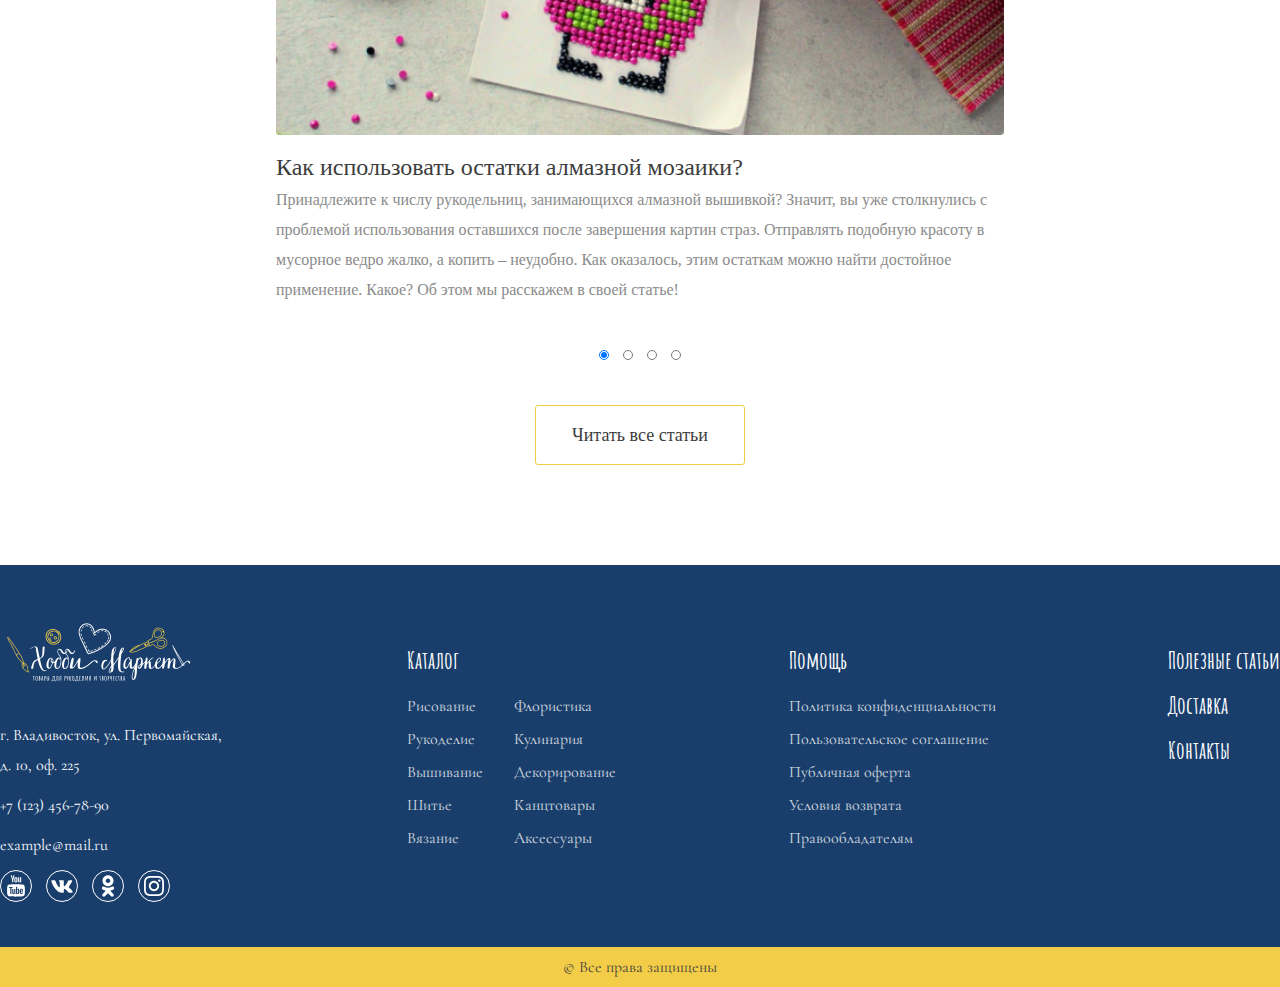
==== commit 9d334807: "second commit" ====
--- a/index.html
+++ b/index.html
@@ -28,9 +28,9 @@
             
                         <div class="nav-links-right">
                             <ul class="nav-links-right-list">
-                                <li class="nav-links-right-list__mail"><a href="#"><img src="images/mail.svg" alt="mail"> hobbymarket@mail.ru</a></li>
+                                <li class="nav-links-right-list__mail"><a href="mailto:hobbymarket@mail.ru"><img src="images/mail.svg" alt="mail"> hobbymarket@mail.ru</a></li>
                                 <li class="nav-links-right-list__inst"><a href="#"><img src="images/img-inst.svg" alt="img-inst">Instagram</a></li>
-                                <li class="nav-links-right-list__phone"><a href="#"><img src="images/phone-img.svg" alt="phone-img"> +7 (123) 456-78-90</a></li>
+                                <li class="nav-links-right-list__phone"><a href="tel:+71234567890"><img src="images/phone-img.svg" alt="phone-img"> +7 (123) 456-78-90</a></li>
                             </ul>
 
                             <button type="button" class="nav-links-button">
@@ -98,8 +98,8 @@
 
             <div class="main-search">
                 <div class="container-label">
-                    <a href="#"><p class="main-search-label">Каталог товаров</p></a>
-                    <a href="#"><p class="main-search-label">Поиск по бренду</p></a>
+                    <a href="#" class="main-search-href"><p class="main-search-label">Каталог товаров</p></a>
+                    <a href="#" class="main-search-href"><p class="main-search-label">Поиск по бренду</p></a>
                 </div>
             </div>
             
--- a/css/style.css
+++ b/css/style.css
@@ -124,9 +124,11 @@
     padding: 0;
 }
 
+li a:hover {
+    color: #F3CD47;
+}
+
 .nav-links-button {
-    /* width: 200px;
-    height: 50px; */
     background: #F3CD47;
     border-radius: 2px;
 
@@ -254,7 +256,7 @@
     line-height: 30px;
     /* margin-right: 310px; */
 
-    font-family: 'Gill Sans Nova'
+    font-family: 'Gill Sans Nova';
     font-style: normal;
     font-weight: 400;
     font-size: 16px;
@@ -304,6 +306,10 @@
     display: flex;
     list-style-type: none;
     padding-left: 27px;
+}
+
+.nav-bottom-list:hover {
+    color: #F3CD47;
 }
 
 .main {
@@ -417,25 +423,19 @@
     color: #3D3D3D;
 
     margin: 0;
-
-    position: relative;
-}
-
-.main-search-label:after {
-    display: block;
-	position: absolute;
-
-    left: 0;
-    width: 0;
-    height: 6px;
-    background-color: chocolate;
-
-    content: "";
-	transition: width 0.3s ease-out;
-}
-
-.main-search-label:hover:after, .main-search-label:focus:after {
-    width: 100%;
+}
+
+.main-search-href:focus {
+    text-decoration: underline;
+    text-decoration-color: #F3CD47;
+
+    text-decoration-thickness: 6px;
+    text-decoration-skip: none;
+
+}
+
+.main-search-label:hover {
+    color: #F3CD47;
 }
 
 .container-label {
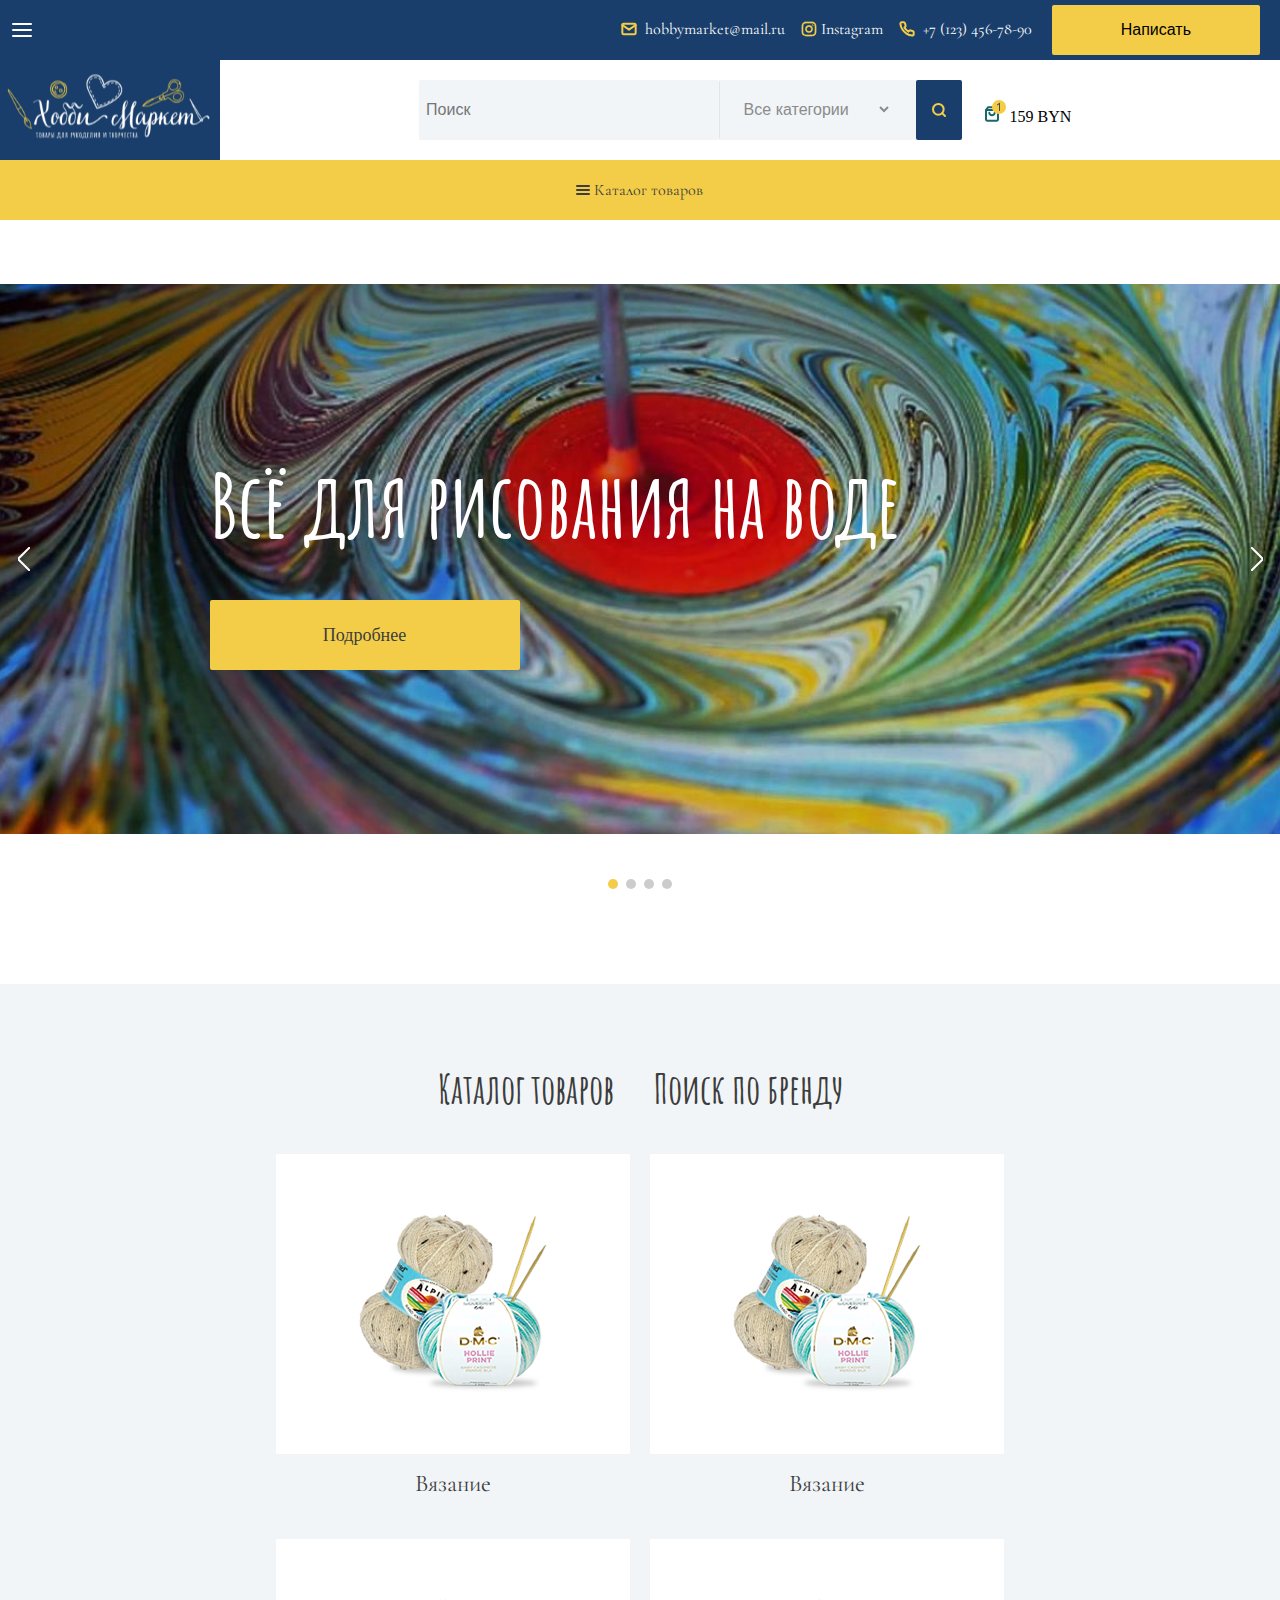
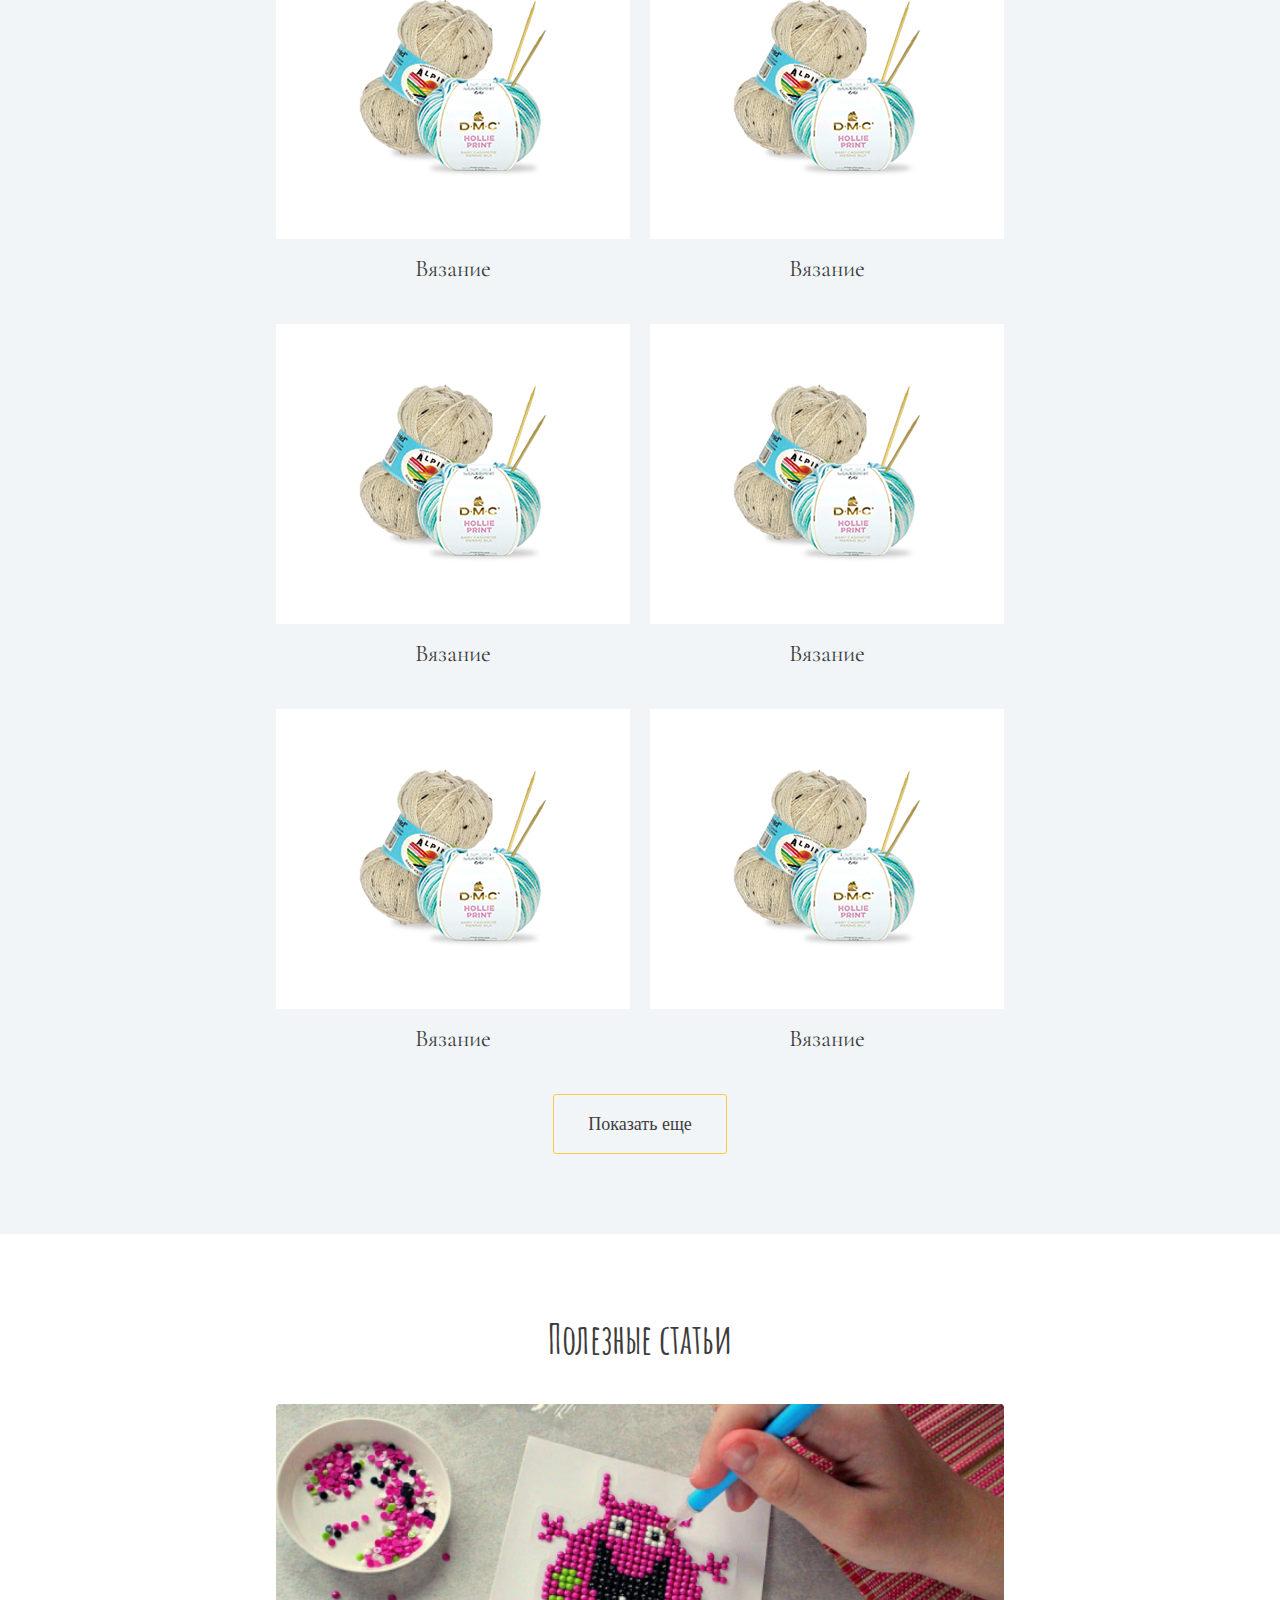
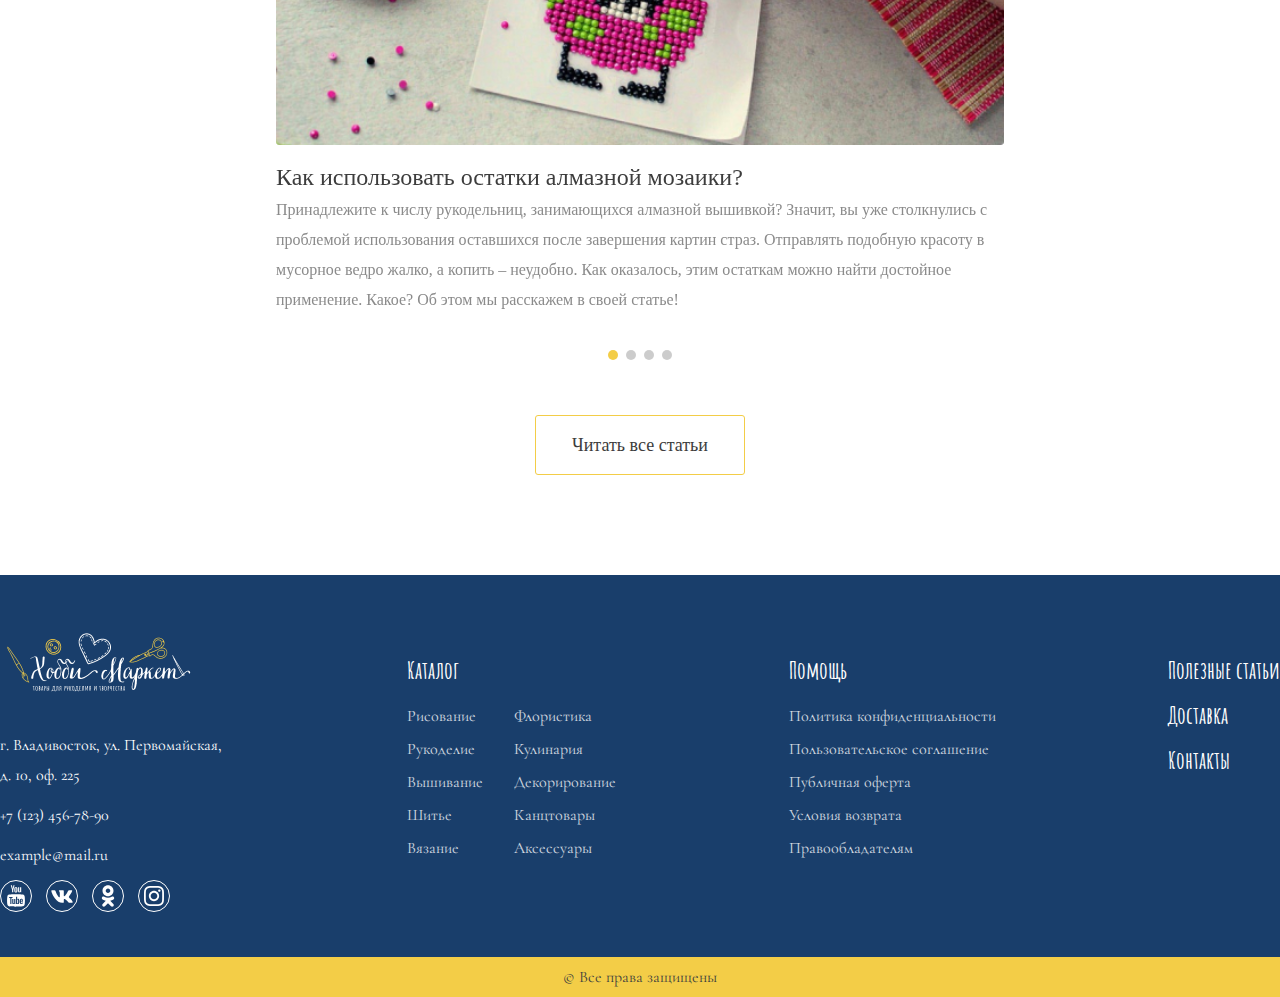
==== commit a9664b3f: "add sliders" ====
--- a/index.html
+++ b/index.html
@@ -4,7 +4,8 @@
     <meta charset="UTF-8">
     <meta name="viewport" content="width=device-width, initial-scale=1.0">
     <title>Hobby-market</title>
-   
+
+    <link rel="stylesheet" href="https://unpkg.com/swiper@8/swiper-bundle.min.css"/>
     <link rel="stylesheet" href="css/style.css">
     <link rel="stylesheet" href="css/media.css">
     <!-- <link rel="stylesheet" type="text/css" href="css/reset.css"> -->
@@ -78,22 +79,25 @@
         </header>
 
         <main class="main">
-            <div class="img-container-main">
-                <img class="img-main-screen" src="images/drawing-water.jpg" alt="drawing-water">
-                <img class="img-main-tablet" src="images/drawing-water-tablet.jpg" alt="drawing-water-tablet">
-                <img class="img-main-phone" src="images/drawing-water-phone.jpg" alt="drawing-water-phone">
-
-                <div class="img-main-label">ВСЁ ДЛЯ РИСОВАНИЯ НА ВОДЕ</div>
-                <button class="img-main-button"><p class="img-main-button-label">Подробнее</p></button>
-                <img src="images/left-arrow.svg" alt="left-arrow" class="left-arrow">
-                <img src="images/right-arrow.svg" alt="right-arrow" class="right-arrow">
-            </div>
-
-            <div class="slider-container">
-                <input type="radio" name="slider" value="1" selected class="slider-container__input">
-                <input type="radio" name="slider" value="2" class="slider-container__input">
-                <input type="radio" name="slider" value="3" class="slider-container__input">
-                <input type="radio" name="slider" value="4" class="slider-container__input">
+            <div class="swiper-object">
+                <div class="swiper">
+                    <div class="swiper-wrapper">
+                        <div class="swiper-slide">
+                            <div class="swiper-label-button">
+                                <p class="swiper-label">Всё для рисования на воде</p>
+                                <a href="#"><p class="swiper-button">Подробнее</p></a>
+                            </div>
+                        </div>
+                        <div class="swiper-slide">Slide 2</div>
+                        <div class="swiper-slide">Slide 3</div>
+                        <div class="swiper-slide">Slide 4</div>
+                    </div>
+                    
+                    <div class="swiper-button-prev"></div>
+                    <div class="swiper-button-next"></div>      
+                </div>
+
+                <div class="swiper-pagination"></div>
             </div>
 
             <div class="main-search">
@@ -224,55 +228,88 @@
             </div>
 
             <div class="main-articles">
-                <div class="container-articles-labels">
-                    <p class="main-articles-label">Полезные статьи</p>
-
-                    <div class="container-articles-arrow">
-                        <img class="article-left-arrow" src="images/article-left-arrow.svg" alt="article-left-arrow">
-                        <img class="article-right-arrow" src="images/article-right-arrow.svg" alt="article-right-arrow">
-                    </div>
-                </div>
-
-                <div class="catalogue-articles" >
-                    <div class="catalogue-articles-item-1">
-                        <a href="#">
-                            <img src="images/article-1.jpg" alt="article-1" class="catalogue-articles-img">
-                            <p class="article-label">Как использовать остатки алмазной мозаики?</p>
-                            <p class="article-text">Принадлежите к числу рукодельниц, занимающихся алмазной вышивкой? 
-                               Значит, вы уже столкнулись с проблемой использования оставшихся после завершения картин страз. 
-                               Отправлять подобную красоту в мусорное ведро жалко, а копить – неудобно. 
-                               Как оказалось, этим остаткам можно найти достойное применение. 
-                               Какое? Об этом мы расскажем в своей статье!
-                            </p>
-                        </a>
-
-                    </div>
-
-                    <div class="catalogue-articles-item-2">
-                        <a href="#">
-                            <img src="images/article-2.jpg" alt="article-2" class="catalogue-articles-img">
-                            <p class="article-label">Как использовать остатки алмазной мозаики?</p>
-                            <p class="article-text">Принадлежите к числу рукодельниц, занимающихся алмазной вышивкой? 
-                                Значит, вы уже столкнулись с проблемой использования оставшихся после завершения картин страз. 
-                                Отправлять подобную красоту в мусорное ведро жалко, а копить – неудобно. 
-                                Как оказалось, этим остаткам можно найти достойное применение. 
-                                Какое? Об этом мы расскажем в своей статье!
-                            </p>
-                        </a>
-                    </div>
-
-                </div>
-
-                <div class="article-slider-container">
-                    <input type="radio" name="slider" value="1" checked class="slider-container__input">
-                    <input type="radio" name="slider" value="2" class="slider-container__input">
-                    <input type="radio" name="slider" value="3" class="slider-container__input">
-                    <input type="radio" name="slider" value="4" class="slider-container__input">
+                <p class="main-articles-label">Полезные статьи</p>
+            
+                <div class="swiper-object-articles">
+                    <div class="swiper-articles">
+                        <div class="swiper-wrapper">
+                            <div class="swiper-slide">
+                                <div class="catalogue-articles" >
+                                    <div class="catalogue-articles-item-1">
+                                        <a href="#">
+                                            <img src="images/article-1.jpg" alt="article-1" class="catalogue-articles-img">
+                                            <p class="article-label">Как использовать остатки алмазной мозаики?</p>
+                                            <p class="article-text">Принадлежите к числу рукодельниц, занимающихся алмазной вышивкой? 
+                                            Значит, вы уже столкнулись с проблемой использования оставшихся после завершения картин страз. 
+                                            Отправлять подобную красоту в мусорное ведро жалко, а копить – неудобно. 
+                                            Как оказалось, этим остаткам можно найти достойное применение. 
+                                            Какое? Об этом мы расскажем в своей статье!
+                                            </p>
+                                        </a>
+                
+                                    </div>
+                
+                                    <div class="catalogue-articles-item-2">
+                                        <a href="#">
+                                            <img src="images/article-2.jpg" alt="article-2" class="catalogue-articles-img">
+                                            <p class="article-label">Как использовать остатки алмазной мозаики?</p>
+                                            <p class="article-text">Принадлежите к числу рукодельниц, занимающихся алмазной вышивкой? 
+                                                Значит, вы уже столкнулись с проблемой использования оставшихся после завершения картин страз. 
+                                                Отправлять подобную красоту в мусорное ведро жалко, а копить – неудобно. 
+                                                Как оказалось, этим остаткам можно найти достойное применение. 
+                                                Какое? Об этом мы расскажем в своей статье!
+                                            </p>
+                                        </a>
+                                    </div>
+                
+                                </div>
+                
+                            </div>
+                            <div class="swiper-slide">
+                                <div class="catalogue-articles" >
+                                    <div class="catalogue-articles-item-1">
+                                        <a href="#">
+                                            <img src="images/article-1.jpg" alt="article-1" class="catalogue-articles-img">
+                                            <p class="article-label">Как использовать остатки алмазной мозаики?</p>
+                                            <p class="article-text">Принадлежите к числу рукодельниц, занимающихся алмазной вышивкой? 
+                                            Значит, вы уже столкнулись с проблемой использования оставшихся после завершения картин страз. 
+                                            Отправлять подобную красоту в мусорное ведро жалко, а копить – неудобно. 
+                                            Как оказалось, этим остаткам можно найти достойное применение. 
+                                            Какое? Об этом мы расскажем в своей статье!
+                                            </p>
+                                        </a>
+                
+                                    </div>
+                
+                                    <div class="catalogue-articles-item-2">
+                                        <a href="#">
+                                            <img src="images/article-2.jpg" alt="article-2" class="catalogue-articles-img">
+                                            <p class="article-label">Как использовать остатки алмазной мозаики?</p>
+                                            <p class="article-text">Принадлежите к числу рукодельниц, занимающихся алмазной вышивкой? 
+                                                Значит, вы уже столкнулись с проблемой использования оставшихся после завершения картин страз. 
+                                                Отправлять подобную красоту в мусорное ведро жалко, а копить – неудобно. 
+                                                Как оказалось, этим остаткам можно найти достойное применение. 
+                                                Какое? Об этом мы расскажем в своей статье!
+                                            </p>
+                                        </a>
+                                    </div>
+                
+                                </div>
+                            </div>
+                            <div class="swiper-slide">Slide 3</div>
+                            <div class="swiper-slide">Slide 4</div>
+                        </div>
+                        
+                        <div class="swiper-button-prev"></div>
+                        <div class="swiper-button-next"></div>      
+                    </div>
+
+                    <div class="swiper-pagination"></div>
                 </div>
 
                 <a href="#" class="article-view-all">
                     <p class="article-view-all__label"> Читать все статьи</p>
-                </a>      
+                </a>     
             </div>
         </main>
 
@@ -342,5 +379,50 @@
         <p class="protection-rights__label"> &#169 Все права защищены</p>
     </div>
     
+    <script src="https://unpkg.com/swiper@8/swiper-bundle.min.js"></script>
+
+    <script>
+        const Swipers = Array.from(document.querySelectorAll('.swiper-object'), n => {
+            return new Swiper(n.querySelector('.swiper'), {
+                direction: 'horizontal',
+                loop: true,
+
+                autoplay: {
+                    delay: 3000,
+                },
+
+                pagination: {
+                    el: n.querySelector('.swiper-pagination'),
+                },
+
+                navigation: {
+                    nextEl: n.querySelector('.swiper-button-next'),
+                    prevEl: n.querySelector('.swiper-button-prev'),
+                },
+            });
+        });
+
+        const SwipersArticle = Array.from(document.querySelectorAll('.swiper-object-articles'), n => {
+            return new Swiper(n.querySelector('.swiper-articles'), {
+                direction: 'horizontal',
+                loop: true,
+
+                autoplay: {
+                    delay: 3000,
+                },
+
+                pagination: {
+                    el: n.querySelector('.swiper-pagination'),
+                },
+
+                navigation: {
+                    nextEl: n.querySelector('.swiper-button-next'),
+                    prevEl: n.querySelector('.swiper-button-prev'),
+                },
+            });
+        });
+    </script>
+
+
 </body>
 </html>--- a/css/style.css
+++ b/css/style.css
@@ -150,7 +150,6 @@
     line-height: 30px;
 
     margin: 0;
-
     padding: 0px 69px 0px 69px;
 
 }
@@ -253,6 +252,7 @@
 
     margin-top: 37px;
     margin-left: 32px;
+    margin-right: 20px;
     line-height: 30px;
     /* margin-right: 310px; */
 
@@ -317,92 +317,150 @@
     margin-bottom: 100px;
 }
 
-.img-container-main {
+
+.img-main-button-label {
+    font-style: normal;
+    font-weight: 400;
+    font-size: 18px;
+    line-height: 28px;
+}
+
+.swiper-object {
     max-width: 1300px;
-    
-    display: block;
+    height: 700px;
+
     margin: 0 auto;
-    margin-bottom: 40px;
-
+
+}
+
+.swiper {
+    max-width: 1300px;
+    height: 550px;
+}
+
+.swiper .swiper-slide {
+    background-image: url('../images/drawing-water.jpg');
+    background-size: cover;
+    background-position: center;
+
+    display: flex;
+    align-items: center;
+
+    justify-content: center;
+}
+
+
+.swiper-object .swiper-pagination {
     position: relative;
-}
-
-.img-main-label {
-    position: absolute;
-    top: 166px;
-    left: 222px;
-
-    font-family: 'Amatic SC';    
+    top: 40px;
+}
+
+.swiper-object .swiper-pagination-bullet, .swiper-object-articles .swiper-pagination-bullet {
+    width: 10px;
+    height: 10px;
+}
+
+.swiper-pagination-bullet-active {
+    background-color: #F3CD47;
+}
+
+.swiper-label {
+    font-family: 'Amatic SC';
     font-style: normal;
     font-weight: 700;
     font-size: 88px;
     line-height: 111px;
 
-    color: #FFFFFF; 
-}
-
-.img-main-button {
-    position: absolute;
-    top: 317px;
-    left: 220px;
+    color: #FFFFFF;
+
+    margin: 0;
+    margin-bottom: 40px;
+}
+
+.swiper-button {
+    max-width: 310px;
+
+    font-family: 'Gill Sans Nova';
+    font-style: normal;
+    font-weight: 400;
+    font-size: 18px;
+    line-height: 70px;
+
+    color: #3D3D3D;
 
     background: #F3CD47;
     border-radius: 2px;
 
-    padding: 0 106.5px;
-    border: none;
-}
-
-.img-main-button-label {
-    font-style: normal;
-    font-weight: 400;
-    font-size: 18px;
-    line-height: 28px;
-
-}
-
-.img-main-tablet {
-    display: none;
-}
-
-.img-main-phone {
-    display: none;
-}
-
-.left-arrow {
+    text-align: center;
+
+    margin: 0;
+}
+
+.swiper-label-button {
+    position: relative;
+    left: -85px; 
+}
+
+.swiper-object .swiper-button-prev::after {
+    content: '';
     width: 12px;
     height: 24px;
-
-    position: absolute;
-    top: 263px;
-    left: 38px;
-}
-
-.right-arrow {
+    background-image: url('../images/left-arrow.svg');
+    background-position: center;
+}
+
+.swiper-object .swiper-button-next::after {
+    content: '';
     width: 12px;
     height: 24px;
-
-    position: absolute;
-    top: 263px;
-    right: 38px;
-}
-
-.slider-container {
-    text-align: center;
-    margin-bottom: 100px;
-}
-
-.slider-container__input {
-    margin: 0 0 0 10px;
-    width: 10px;
-    height: 10px; 
-}
-
-.slider-container__input:first-child {
-    width: 10px;
-    height: 10px;
-    margin: 0;
-}
+    background-image: url('../images/right-arrow.svg');
+    background-position: center;
+}
+
+.swiper-object-articles {
+    max-width: 1300px;
+    margin: 0 auto;
+
+    position: relative;
+}
+
+.swiper-articles {
+    overflow: hidden;
+}
+
+.swiper-object-articles .swiper-pagination {
+    position: relative;
+}
+
+.swiper-object-articles .swiper-button-next {
+    position:absolute;
+    top: -65px;
+    left: 1270px;
+}
+
+.swiper-object-articles .swiper-button-prev {
+    position:absolute;
+    top: -65px;
+    left: 1230px;
+}
+
+.swiper-object-articles .swiper-button-prev::after {
+    content: '';
+    width: 20px;
+    height: 20px;
+    background-image: url('../images/arrow-articles-left.svg');
+    background-position: center;
+}
+
+.swiper-object-articles .swiper-button-next::after {
+    content: '';
+    width: 20px;
+    height: 20px;
+    background-image: url('../images/arrow-articles-right.svg');
+    background-position: center;
+}
+    
+
 
 .main-search {
     display: flex;
@@ -581,7 +639,7 @@
 
 .main-articles {
     /* display: flex; */
-
+    position: relative;
     padding-top: 100px;
     background-color: #FFFFFF;
 }
@@ -599,8 +657,6 @@
 }
 
 .main-articles-label {
-    margin: 0;
-
     font-family: 'Amatic SC';
     font-style: normal;
     font-weight: 700;
@@ -608,27 +664,9 @@
     line-height: 50px;
 
     color: #3D3D3D;
-}
-
-
-.article-left-arrow {
-    width: 5px;
-    height: 10px;
-}
-
-.article-right-arrow {
-    width: 5px;
-    height: 10px;
-}
-
-.container-articles-arrow {
-    display: flex;
-    flex-basis: 45px;
-    
-    justify-content: space-between;
-
-    position: relative;
-    left: -10px;
+
+    max-width: 1300px;
+    margin: 0px auto 40px auto;
 }
 
 .catalogue-articles {
@@ -639,8 +677,8 @@
     margin: 0 auto;
 
     margin-bottom: 40px;
-}
-
+    position: relative;
+}
 
 .article-label {
     font-family: 'Gill Sans Nova';
@@ -672,7 +710,6 @@
 }
 
 .article-view-all__label {
-
     font-family: 'Gill Sans Nova';
     font-style: normal;
     font-weight: 400;
@@ -680,13 +717,12 @@
     line-height: 26px;
 
     color: #3D3D3D;
-    margin: 0;
 
     border: 1px solid #F3CD47;
     border-radius: 3px;
     max-width: 210px;
 
-    margin: 0 auto;
+    margin: 40px auto 0px auto;
     text-align: center;
 
     padding: 16px 35px 16px 35px;
--- a/css/media.css
+++ b/css/media.css
@@ -1,4 +1,15 @@
 @media screen and (max-width: 1450px) {
+    .swiper-object-articles .swiper-button-prev, .swiper-object-articles .swiper-button-next {
+        display: none;
+    }
+    
+    .main-articles-label {
+        text-align: center;
+    }
+
+    .container-label {
+        justify-content: center;
+    }
 
     .nav-bottom-list {
         display: none;
@@ -56,6 +67,7 @@
 
     .nav-links-button {
         margin-left: 0;
+        margin-right: 20px;
     }
 
     .block-search__input {
@@ -135,19 +147,19 @@
         margin-left: 24px;
     }
 
-    .img-main-screen {
-        display: none;
-    }
-
-    .img-main-tablet {
-        display: block;
-    }
-
-    .img-container-main {
+    /* .img-main-screen {
+        display: none;
+    } */
+
+    /* .img-main-tablet {
+        display: block;
+    } */
+
+    /* .img-container-main {
         max-width: 768px;
         margin: 0 auto;
         margin-bottom: 40px;
-    }
+    } */
 
     .left-arrow, .right-arrow {
         display: none;
@@ -173,7 +185,11 @@
         margin-bottom: 0px;
     }
     
-    
+    #search-categories {
+        width: 135px;
+    }
+
+
     .footer-main {
         flex-wrap: wrap;
     }
@@ -224,13 +240,12 @@
         margin-bottom: 15px;
     }
 
+    #search-categories {
+        margin-left: 10px; 
+    }
 }
 
 @media screen and (max-width: 765px) {
-    #search-categories {
-        margin-left: 10px;
-    }
-
     .nav-links-button {
         display: none;
     }
@@ -316,14 +331,6 @@
         margin: 60px 73px 61px 74px;
     }
 
-    .container-label {
-        justify-content: center;
-    }
-
-    .main-articles-label {
-        margin: 0 auto;
-    }
-
     .footer-main {
         flex-direction: column;
     }
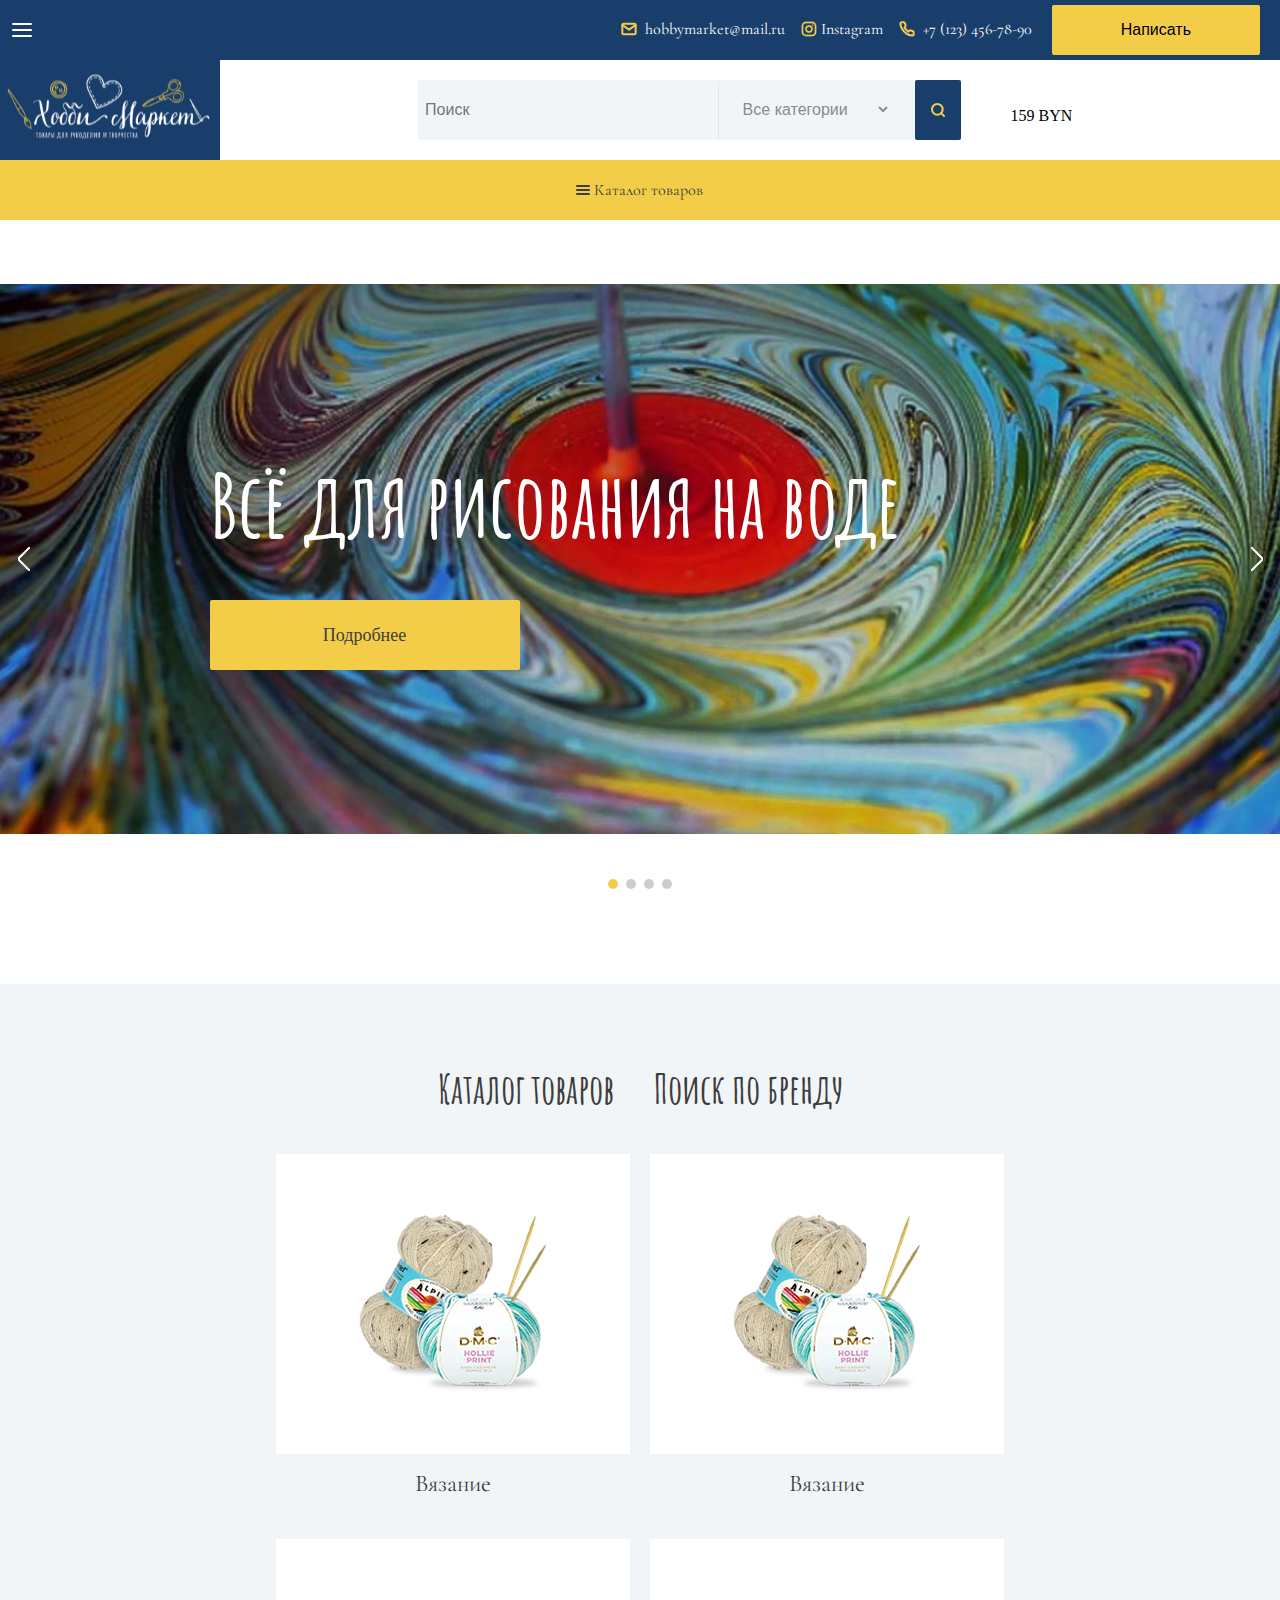
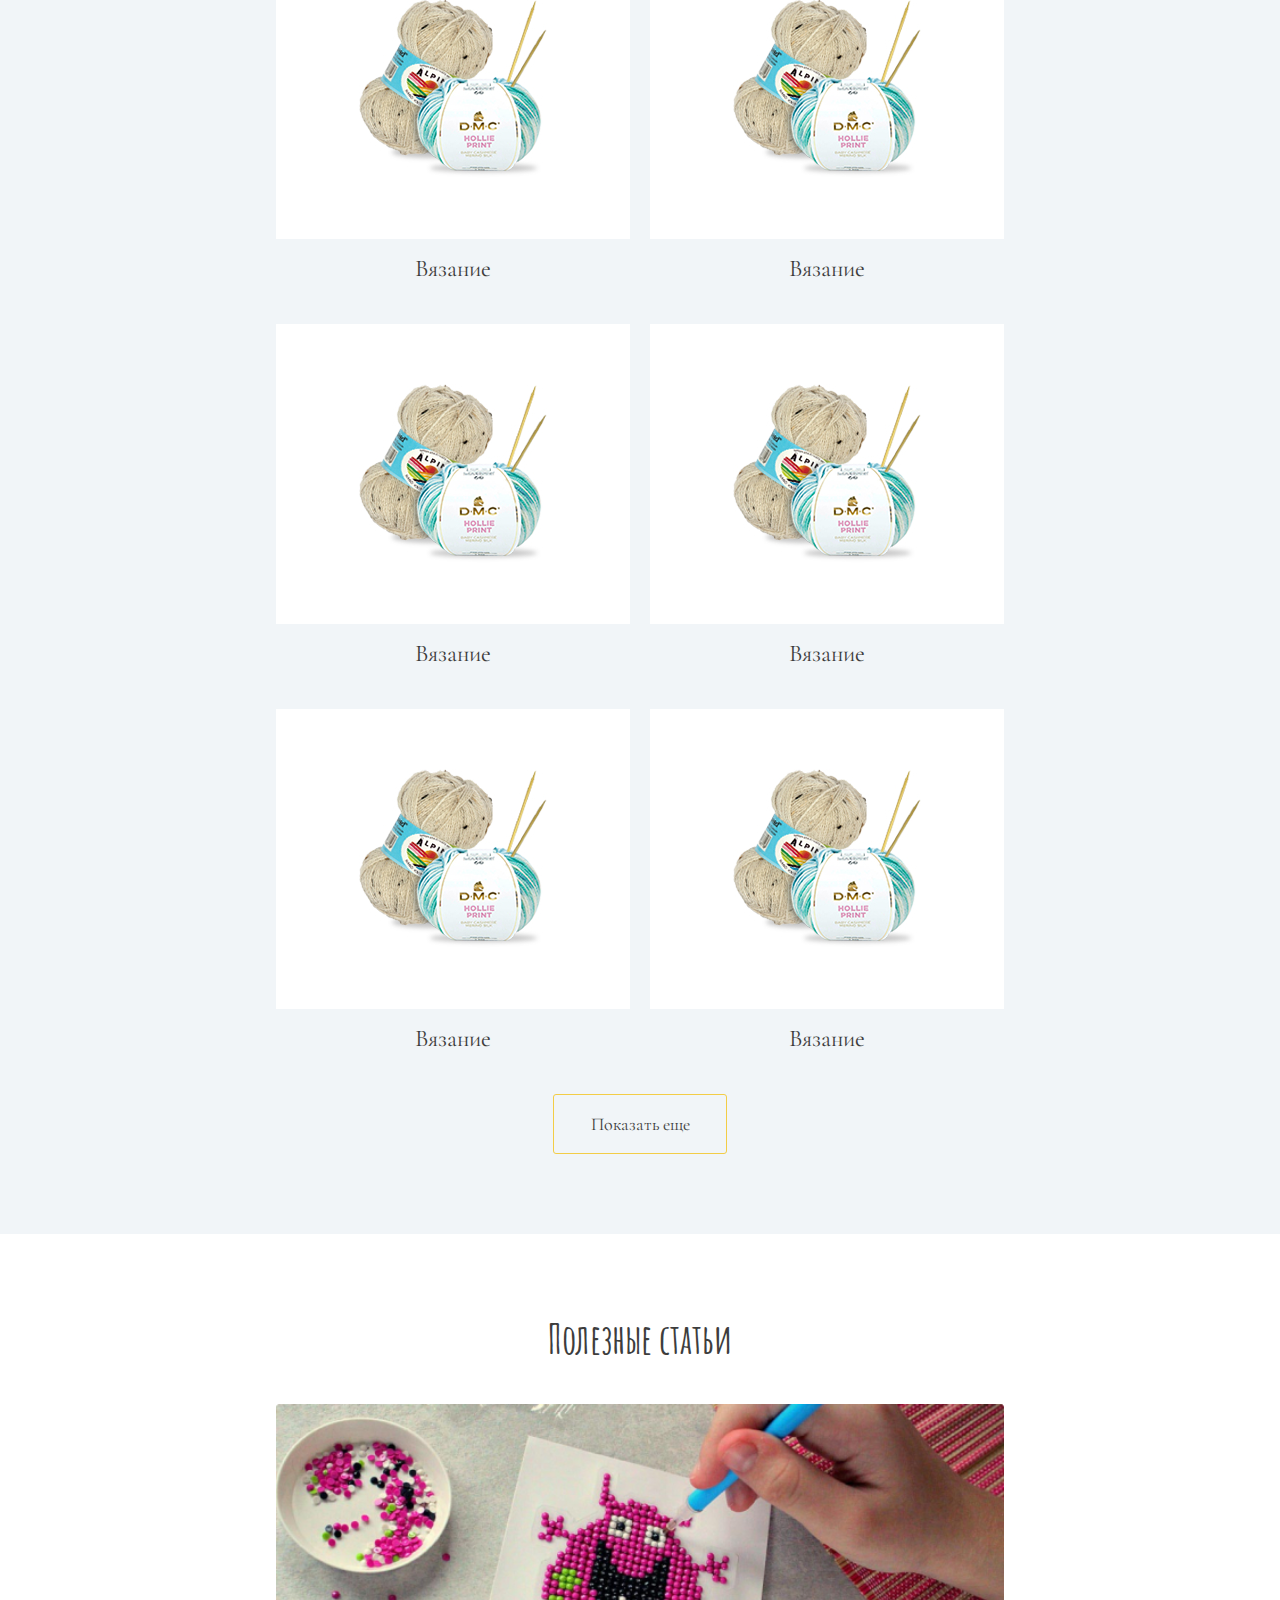
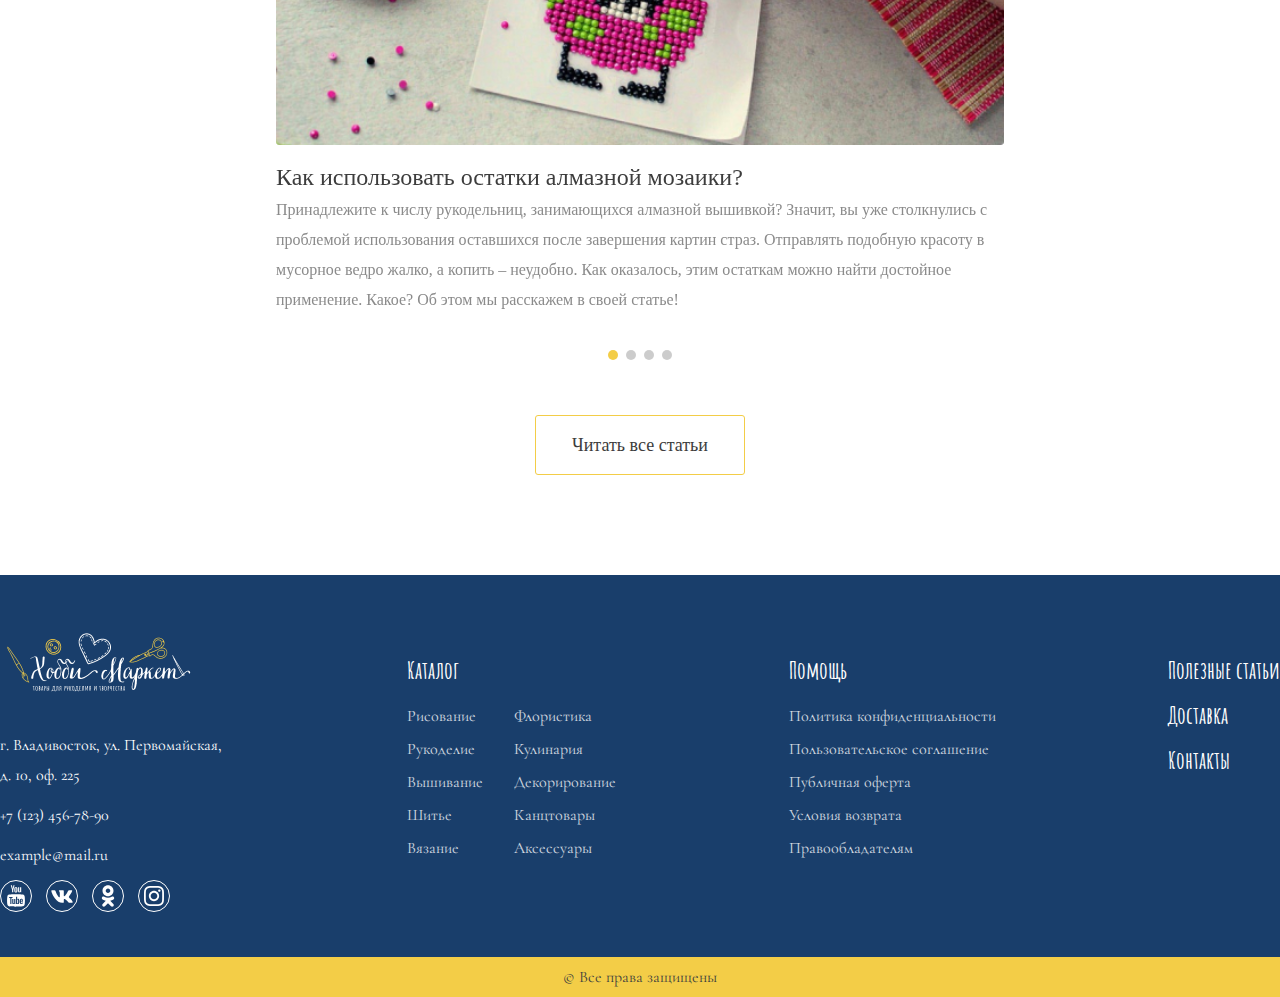
==== commit cb3ab630: "add page catalog" ====
--- a/index.html
+++ b/index.html
@@ -9,8 +9,9 @@
     <link rel="stylesheet" href="css/style.css">
     <link rel="stylesheet" href="css/media.css">
     <!-- <link rel="stylesheet" type="text/css" href="css/reset.css"> -->
-    <link href="https://fonts.googleapis.com/css2?family=Amatic+SC:wght@700&family=PT+Sans+Narrow:wght@400;700&display=swap" rel="stylesheet">
-    <link href="https://fonts.googleapis.com/css2?family=Amatic+SC:wght@700&family=Cormorant+Garamond&family=PT+Sans+Narrow:wght@400;700&family=Puritan&display=swap" rel="stylesheet"></head>
+    <!-- <link href="https://fonts.googleapis.com/css2?family=Amatic+SC:wght@700&family=PT+Sans+Narrow:wght@400;700&display=swap" rel="stylesheet"> -->
+    <link href="https://fonts.googleapis.com/css2?family=Amatic+SC:wght@700&family=Cormorant+Garamond&family=PT+Sans+Narrow:wght@400;700&family=Puritan&display=swap" rel="stylesheet">
+</head>
 <body>
     <div class="wrapper">
         <header class="header">
@@ -20,18 +21,18 @@
                     <div class="nav-links">
                         <nav class="nav-top">
                             <ul class="nav-links-left">
-                                <li><a href="#">Полезные статьи</a></li>
-                                <li><a href="#">Доставка</a></li>
-                                <li><a href="#">Контакты</a></li>
+                                <li><a href="#" class="href-style">Полезные статьи</a></li>
+                                <li><a href="#" class="href-style">Доставка</a></li>
+                                <li><a href="#" class="href-style">Контакты</a></li>
                             </ul>
                         </nav>
                         <img src="images/dropdown-menu.svg" alt="dropdown-menu" class="img-burger-menu">
             
                         <div class="nav-links-right">
                             <ul class="nav-links-right-list">
-                                <li class="nav-links-right-list__mail"><a href="mailto:hobbymarket@mail.ru"><img src="images/mail.svg" alt="mail"> hobbymarket@mail.ru</a></li>
-                                <li class="nav-links-right-list__inst"><a href="#"><img src="images/img-inst.svg" alt="img-inst">Instagram</a></li>
-                                <li class="nav-links-right-list__phone"><a href="tel:+71234567890"><img src="images/phone-img.svg" alt="phone-img"> +7 (123) 456-78-90</a></li>
+                                <li class="nav-links-right-list__mail"><a href="mailto:hobbymarket@mail.ru" class="href-style"><img src="images/mail.svg" alt="mail"> hobbymarket@mail.ru</a></li>
+                                <li class="nav-links-right-list__inst"><a href="#" class="href-style"><img src="images/img-inst.svg" alt="img-inst">Instagram</a></li>
+                                <li class="nav-links-right-list__phone"><a href="tel:+71234567890" class="href-style"><img src="images/phone-img.svg" alt="phone-img"> +7 (123) 456-78-90</a></li>
                             </ul>
 
                             <button type="button" class="nav-links-button">
@@ -60,19 +61,19 @@
                     </div>
 
                     <nav class="nav-bottom">
-                        <a href="#" class="nav-bottom__menu"> Каталог товаров</a>
+                        <a href="catalog.html" target="_blank" class="nav-bottom__menu"> Каталог товаров</a>
 
                         <ul class="nav-bottom-list">
-                            <li><a href="#">Рисование</a></li>
-                            <li><a href="#">Рукоделие</a></li>
-                            <li><a href="#">Вышивание</a></li>
-                            <li><a href="#">Шитье</a></li>
-                            <li><a href="#">Вязание</a></li>
-                            <li><a href="#">Флористика</a></li>
-                            <li><a href="#">Кулинария</a></li>
-                            <li><a href="#">Декорирование</a></li>
-                            <li><a href="#">Канцтовары</a></li>
-                            <li><a href="#">Аксессуары</a></li>
+                            <li><a href="#" class="href-style">Рисование</a></li>
+                            <li><a href="#" class="href-style">Рукоделие</a></li>
+                            <li><a href="#" class="href-style">Вышивание</a></li>
+                            <li><a href="#" class="href-style">Шитье</a></li>
+                            <li><a href="#" class="href-style">Вязание</a></li>
+                            <li><a href="#" class="href-style">Флористика</a></li>
+                            <li><a href="#" class="href-style">Кулинария</a></li>
+                            <li><a href="#" class="href-style">Декорирование</a></li>
+                            <li><a href="#" class="href-style">Канцтовары</a></li>
+                            <li><a href="#" class="href-style">Аксессуары</a></li>
                         </ul>
                     </nav>
                 </div>  
--- a/css/style.css
+++ b/css/style.css
@@ -22,30 +22,23 @@
     height: 100%;
 
     position: relative;
-    /* overflow: hidden; */
-    /* background-color: #E5E5E5; */
 }
 
 .header {
     background-color: #193E6B;
-    /* height: 220px; */
 
     display: flex;
     margin-bottom: 64px;
 }
 
 .nav-links-left {
-    /* font-weight: 400;
-    font-size: 16px;
-    line-height: 30px;  */
-
     display: flex;
     list-style-type: none;
     padding-left: 0;
     align-items: center;
 }
 
-li a {
+.href-style {
     color: #FFFF;
     margin-right: 20px;
     text-decoration: none;
@@ -59,28 +52,16 @@
 
 }
 
-.li a:last-child {
+/* .li a:last-child {
     margin-right: 0px;
-}
-
-/* li img {
-    padding: 23.8px 5.8px 21.8px 20.8px;
-} */
-
-/* .logo-nav {
-    display: flex;
 } */
 
 .nav-main {
     width: 100%;
-    /* justify-content: space-between; */
 }
 
 .logo-img {
-
     margin-top: 36px;
-    /* width: 310px;
-    height: 124px; */
     max-width: 100%;
 }
 
@@ -124,7 +105,7 @@
     padding: 0;
 }
 
-li a:hover {
+.href-style:hover {
     color: #F3CD47;
 }
 
@@ -138,9 +119,6 @@
     padding: 0;
 
     border: none;
-
-    /* flex-basis: 200px; */
-
 }
 
 .nav-links-button__label {
@@ -162,7 +140,6 @@
 }
 
 .block-search__input {
-    /* max-width: 504px; */
     flex-basis: 504px;
     height: 60px;
 
@@ -187,8 +164,6 @@
 
 .block-search__categories {
     display: flex;
-    /* flex-basis: 281px; */
-    /* width: 281px; */
     height: 60px;
 
     background: #F1F5F8;
@@ -205,7 +180,6 @@
 
 #search-categories {
     flex-basis: 110px;
-    /* width: 110px; */
     height: 30px;
     margin-top: 14px;
     margin-bottom: 16px;
@@ -248,13 +222,10 @@
 }
 
 .block-search-sum {
-    /* flex-basis: 120px; */
-
     margin-top: 37px;
     margin-left: 32px;
     margin-right: 20px;
     line-height: 30px;
-    /* margin-right: 310px; */
 
     font-family: 'Gill Sans Nova';
     font-style: normal;
@@ -273,10 +244,8 @@
 .nav-bottom {
     display: flex;
     align-items: stretch;
-    /* justify-content: space-between; */
     width: 100%;
-    /* position: relative;
-    top: 12px;  */
+
     margin: 0;
 } 
 
@@ -284,22 +253,15 @@
     text-decoration: none;
     display: flex;
 
-    /* width: 108px; */
     flex-basis: 200px;
     font-style: normal;
     font-weight: 400;
     font-size: 16px;
     line-height: 60px;
     color: #3D3D3D;
-    /* flex-grow: 1; */
     justify-content: center;
     align-items: center;
-
-    /* padding: 19.5px 36px 23.5px 37px; */
-    /* padding-top: 5px; */
-    /* padding-bottom: 5px; */
     background-color: #F3CD47;
-
 }
 
 .nav-bottom-list {
@@ -489,7 +451,6 @@
 
     text-decoration-thickness: 6px;
     text-decoration-skip: none;
-
 }
 
 .main-search-label:hover {
@@ -619,7 +580,6 @@
     display: none;
     max-width: 174px;
 
-    font-family: 'Gill Sans Nova';
     font-style: normal;
     font-weight: 400;
     font-size: 18px;
--- a/css/media.css
+++ b/css/media.css
@@ -147,22 +147,157 @@
         margin-left: 24px;
     }
 
-    /* .img-main-screen {
-        display: none;
-    } */
-
-    /* .img-main-tablet {
-        display: block;
-    } */
-
-    /* .img-container-main {
-        max-width: 768px;
-        margin: 0 auto;
+    .left-arrow, .right-arrow {
+        display: none;
+    }
+
+    .container-catalog-items {
+        grid-template-columns: repeat(2, 354px);
+    }
+
+    .sort-items  {
+        flex-wrap: wrap;
+    }
+
+}
+
+@media screen and (max-width: 1020px) {
+    .main-categories-li:not(.main-categories-li:first-child) {
+        display: none;
+    }
+
+    .main-categories-container {
+        display: none;
+    }
+
+    .container-categories {
+        min-width: 354px;
+        height: 80px;
+        padding-top: 19px;
+        padding-bottom: 12px;
+        align-items: center;
+        margin-bottom: 0;
+    }
+
+    .main-categories__label {
+        align-items: center;
+        justify-content: center;
+    }
+
+    .main-categories-arrowbottom {
+        display: block;
+
+        width: 20px;
+        height: 20px;
+    
+        align-self: center;
+        margin-left: 10px;
+    }
+
+    .main-categories-arrowup, .container-pricerange-input, .catalog-pricerange-arrowup {
+        display: none;
+    }
+
+    .catalog-pricerange-arrowbottom {
+        display: block;
+        margin-left: 10px;
+    }
+
+    .container-pricerange-label {
+        margin-bottom: 0;
+        justify-content: center;
+    }
+
+    .catalog-pricerange-text-tablet {
+        display: block;
+    }
+
+    .catalog-pricerange-text {
+        display: none;
+    }
+
+    .catalog-pricerange {
+        min-width: 354px;
+        height: 80px;
+        margin-bottom: 0;
+    }
+
+    .catalog-color {
+        min-width: 354px;
+        height: 80px;
+        margin-bottom: 0;
+    }
+
+    .catalog-color-checkboxes, .catalog-color-button-container {
+        display: none;
+    }
+
+    .container-color-label {
+        margin-bottom: 0;
+
+        justify-content: center;
+    }
+
+    .catalog-color__arrowbottom {
+        display: block;
+
+        margin-left: 10px;
+    }
+
+    .catalog-color__arrowup {
+        display: none;
+    }
+
+    .brand {
+        min-width: 354px;
+        height: 80px;
+        justify-content: center;
+        align-items: center;
+    }
+
+    .brand__arrowbottom {
+        margin-left: 10px;
+        width: 20px;
+        height: 20px;
+
+        align-items: center;
+    }
+
+    .catalog-path {
+        display: none;
+    }
+
+    .container-menu-items {
+        display: block;
+    }
+
+    .left-menu {
+        display: flex;
+
+        flex-wrap: wrap;
+        gap: 20px;
+
         margin-bottom: 40px;
-    } */
-
-    .left-arrow, .right-arrow {
-        display: none;
+        justify-content: center;
+        
+    }
+
+    .catalog-item-label {
+        text-align: center;
+        margin-bottom: 20px;
+    }
+
+    .sort-items, .container-catalog-items  {
+        justify-content: center;
+    }
+  
+
+    .catalog-items-9, .catalog-items-10, .catalog-items-11, .catalog-items-12 {
+        display: none;
+    }
+
+    .catalog {
+        margin-bottom: 80px;
     }
 
 }
@@ -177,12 +312,18 @@
         margin-left: 10px;
     }
 
-
+    .swiper-button-prev, .swiper-button-next {
+        display: none;
+    }
 }
 
-@media screen and (max-width: 840px) {
+@media screen and (max-width: 855px) {
     .header {
         margin-bottom: 0px;
+    }
+
+    .catalog-item-label {
+        margin-top: 40px;
     }
     
     #search-categories {
@@ -242,6 +383,11 @@
 
     #search-categories {
         margin-left: 10px; 
+    }
+
+    .swiper-label-button {
+        left: -25px;
+        margin-left: 20px; 
     }
 }
 
@@ -363,6 +509,51 @@
         margin-bottom: 30px;
     }
 
+    .swiper-label {
+        font-size: 56px;
+        line-height: 71px;
+    }
+
+    .swiper-label {
+        margin: 30px auto;
+    }
+
+    .swiper-label-button {
+        position: static;
+    }
+
+    .container-catalog-items {
+        grid-template-columns: 335px;
+        justify-content: center;
+
+        margin-bottom: 50px;
+    }
+
+    .sort-items__item:nth-child(3), .sort-items__item:nth-child(4), .sort-items__item:nth-child(5), .sort-items__item:nth-child(6) {
+        display: none;
+    }
+
+    .sort-items__item:nth-child(2) {
+        display: flex;
+        justify-content: center;
+    }
+
+    .sort-items__arrowbottom {
+        display: block;
+    }
+
+    .sort-items__item:nth-child(2) {
+        min-width: 193px;
+    }
+
+    .catalog-item-label {
+      margin-top: 30px;
+      text-align: center;
+    }
+
+    .catalog {
+        margin-bottom: 60px;
+    }
 }
 
 @media screen and (max-width: 380px) {
@@ -379,6 +570,17 @@
         height: 184px;
     }
 
+    .swiper-label-button {
+        margin: 0 auto;
+    }
+
+    .swiper-label {
+        max-width: 335px;
+    }
+
+    .catalog-item-label {
+        margin-top: 30px;
+    }
 }
 
 
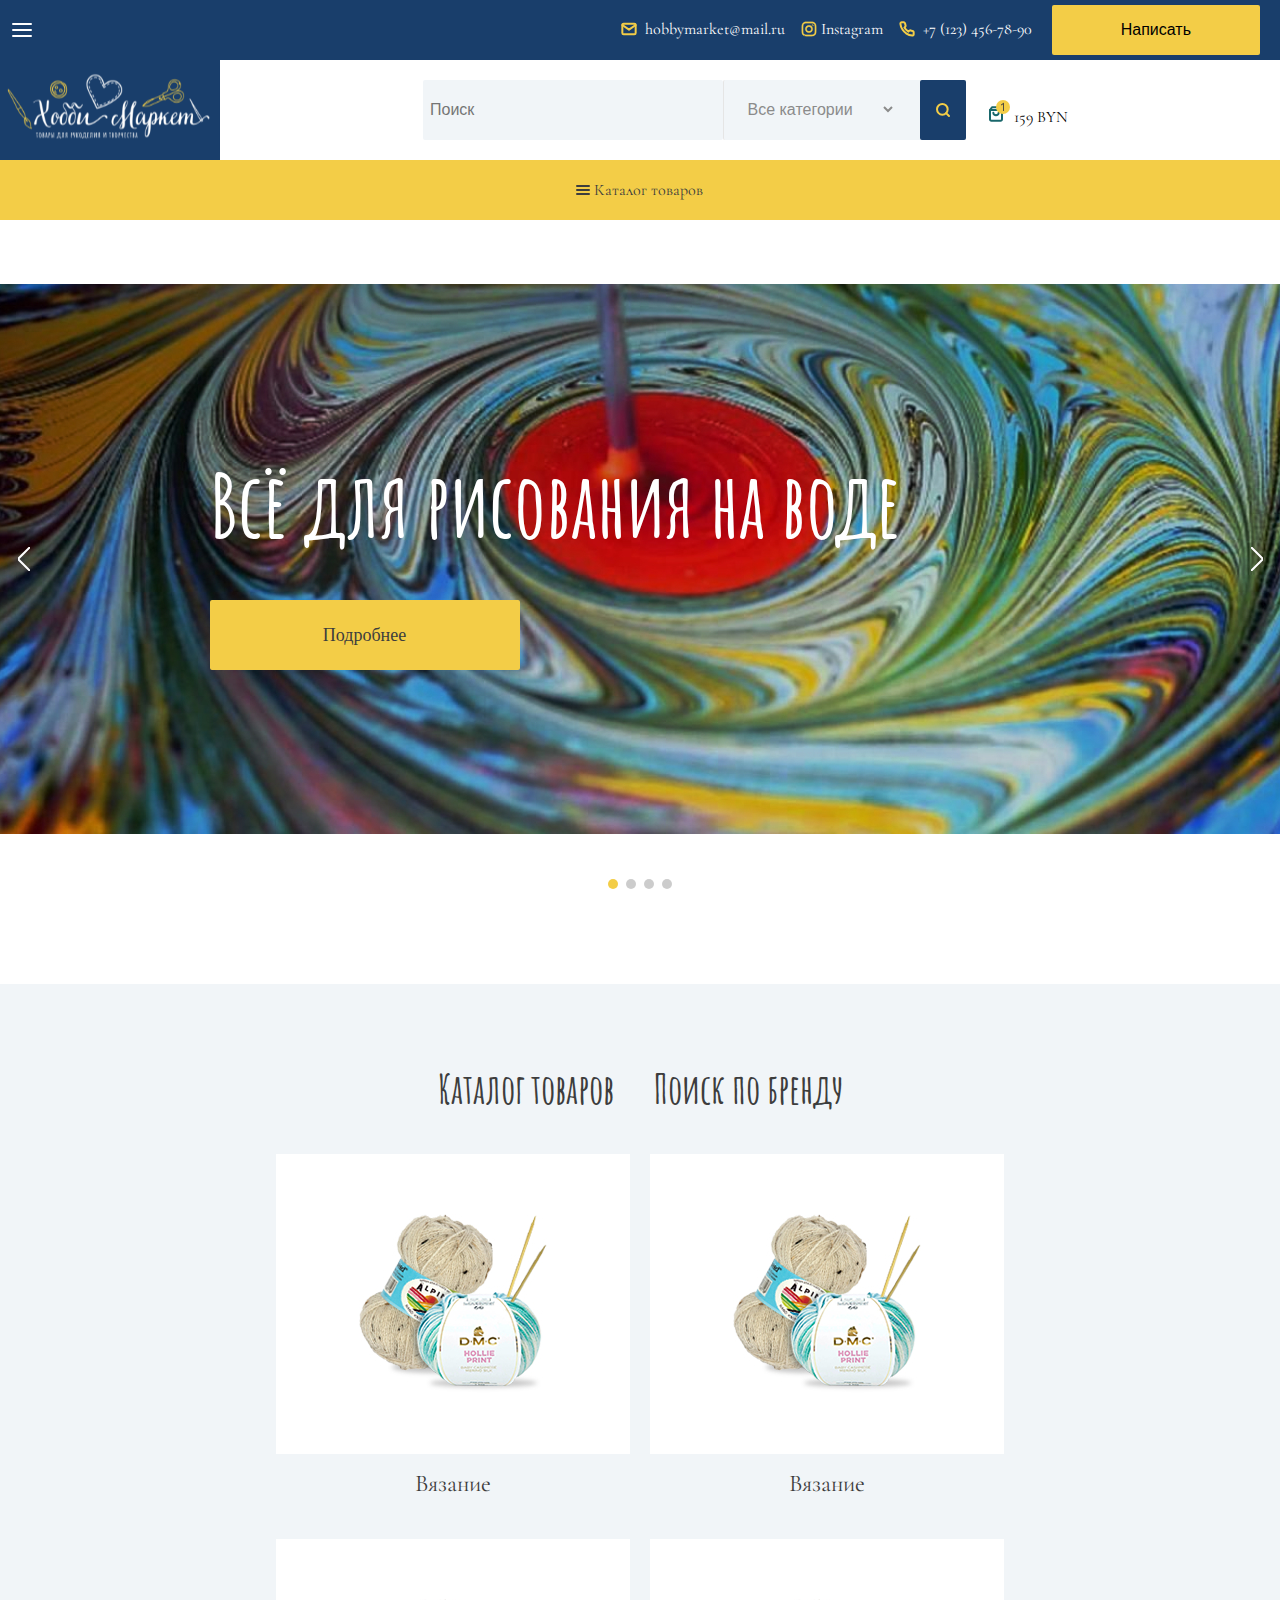
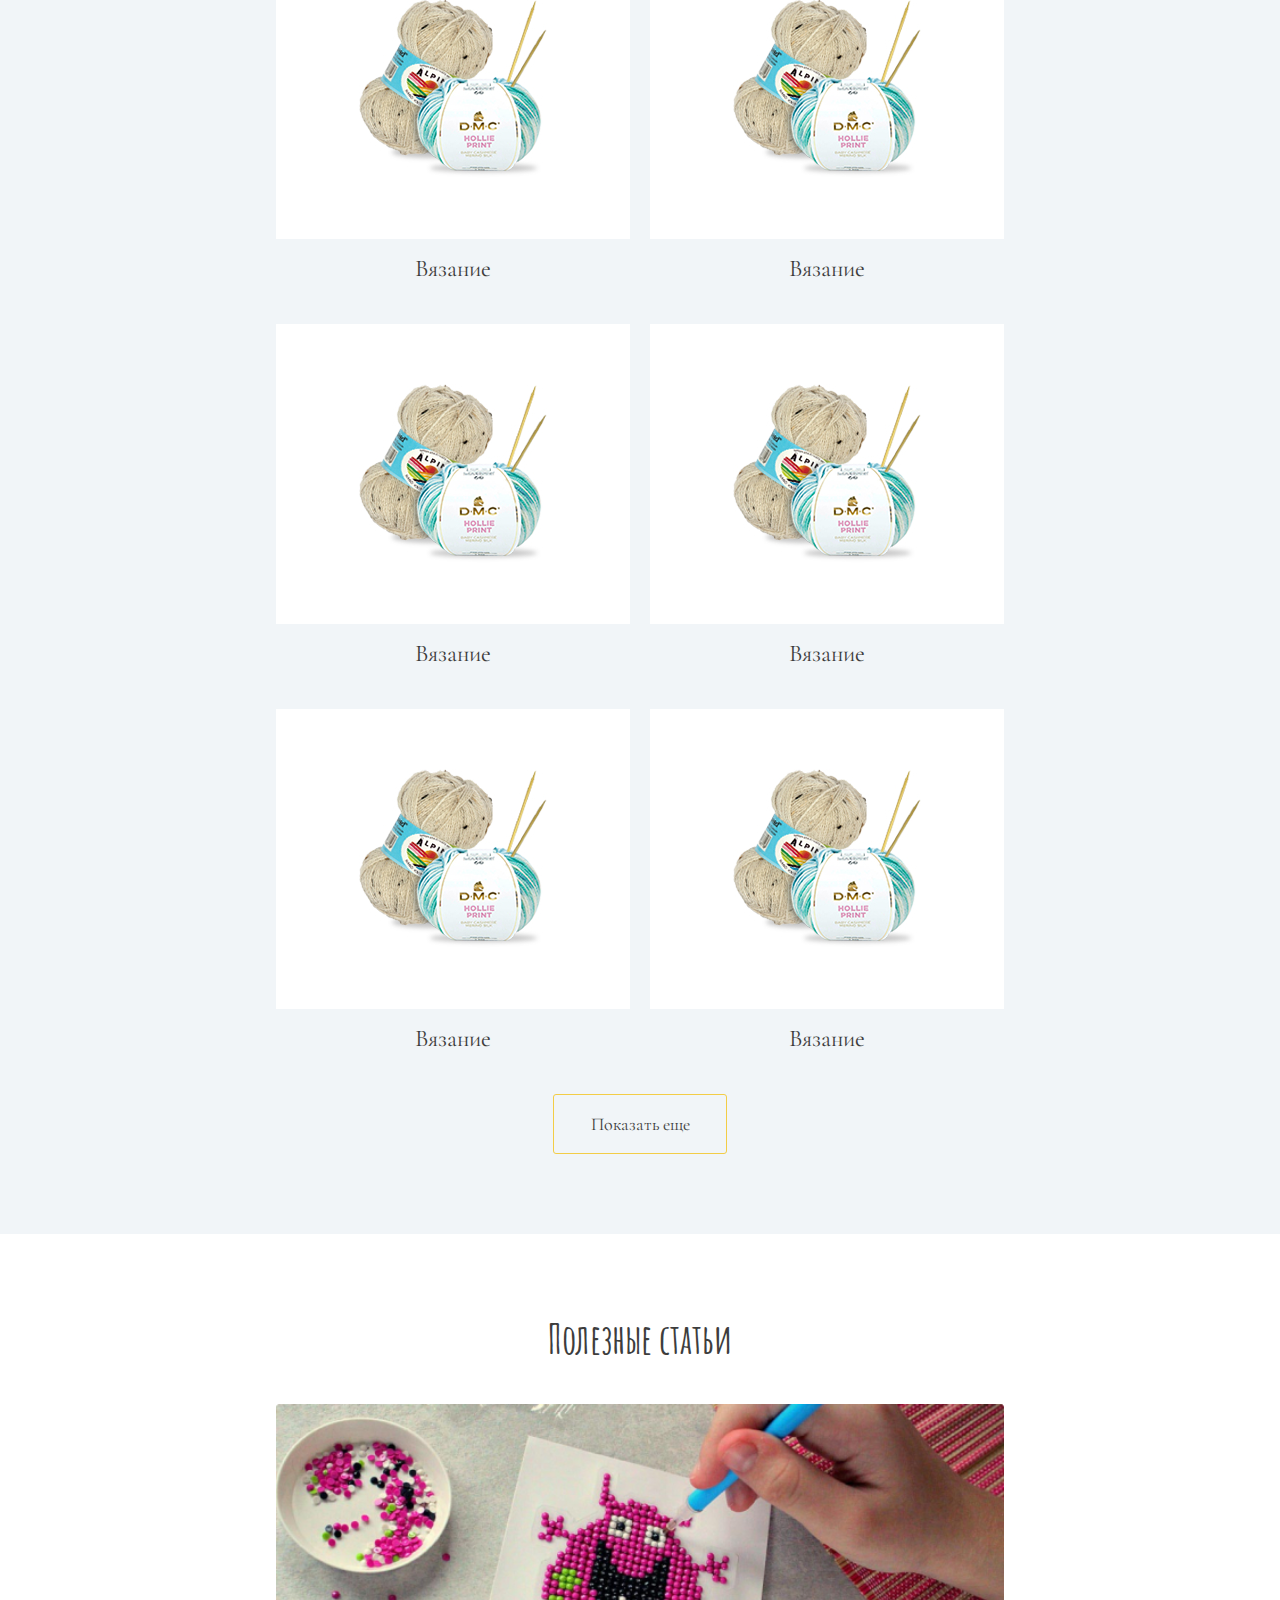
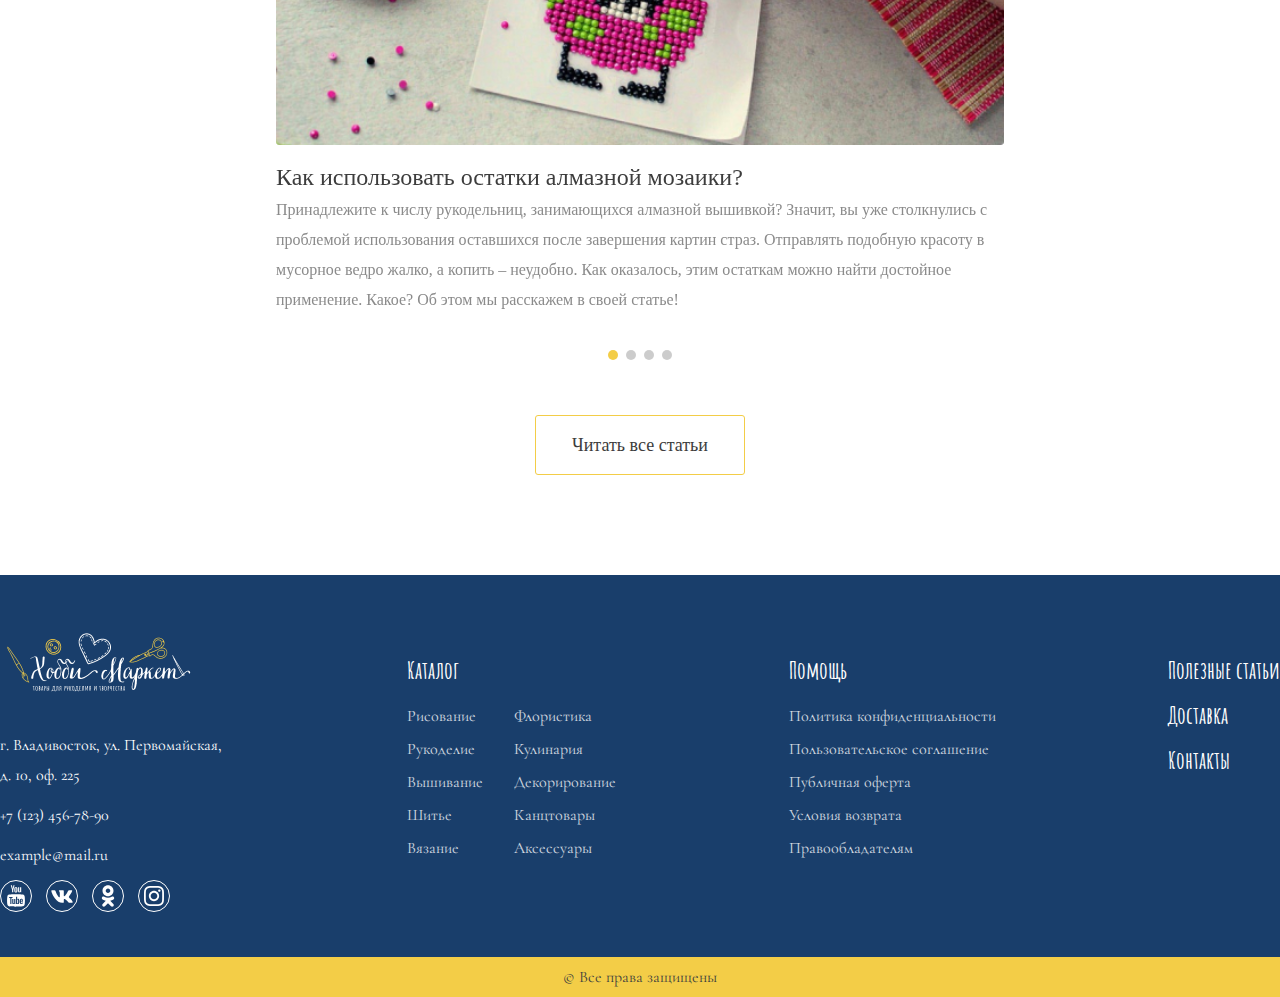
==== commit ba58151e: "Add changes index and catalog" ====
--- a/index.html
+++ b/index.html
@@ -8,8 +8,6 @@
     <link rel="stylesheet" href="https://unpkg.com/swiper@8/swiper-bundle.min.css"/>
     <link rel="stylesheet" href="css/style.css">
     <link rel="stylesheet" href="css/media.css">
-    <!-- <link rel="stylesheet" type="text/css" href="css/reset.css"> -->
-    <!-- <link href="https://fonts.googleapis.com/css2?family=Amatic+SC:wght@700&family=PT+Sans+Narrow:wght@400;700&display=swap" rel="stylesheet"> -->
     <link href="https://fonts.googleapis.com/css2?family=Amatic+SC:wght@700&family=Cormorant+Garamond&family=PT+Sans+Narrow:wght@400;700&family=Puritan&display=swap" rel="stylesheet">
 </head>
 <body>
@@ -101,134 +99,136 @@
                 <div class="swiper-pagination"></div>
             </div>
 
-            <div class="main-search">
-                <div class="container-label">
-                    <a href="#" class="main-search-href"><p class="main-search-label">Каталог товаров</p></a>
-                    <a href="#" class="main-search-href"><p class="main-search-label">Поиск по бренду</p></a>
-                </div>
-            </div>
-            
-            <div class="main-search-container">
-                <div class="main-search-items">
-                    <div class="item-1">
-                        <a href="#">
-                            <img class="img-main-items" src="images/ball-thread.jpg" alt="ball-thread">
-                            <p class="img-main-item__label">Вязание</p>
-                        </a>    
-                    </div>
-
-                    <div class="item-2">
-                        <a href="#">
-                            <img class="img-main-items" src="images/ball-thread.jpg" alt="ball-thread">
-                            <p class="img-main-item__label">Вязание</p>
-                        </a>    
-                    </div>
-
-                    <div class="item-3">
-                        <a href="#">
-                            <img class="img-main-items" src="images/ball-thread.jpg" alt="ball-thread">
-                            <p class="img-main-item__label">Вязание</p>
-                        </a>    
-                    </div>
-
-                    <div class="item-4">
-                        <a href="#">
-                            <img class="img-main-items" src="images/ball-thread.jpg" alt="ball-thread">
-                            <p class="img-main-item__label">Вязание</p>
-                        </a>    
-                    </div>
-
-                    <div class="item-5">
-                        <a href="#">
-                            <img class="img-main-items" src="images/ball-thread.jpg" alt="ball-thread">
-                            <p class="img-main-item__label">Вязание</p>
-                        </a>    
-                    </div>
-
-                    <div class="item-6">
-                        <a href="#">
-                            <img class="img-main-items" src="images/ball-thread.jpg" alt="ball-thread">
-                            <p class="img-main-item__label">Вязание</p>
-                        </a>    
-                    </div>
-
-                    <div class="item-7">
-                        <a href="#">
-                            <img class="img-main-items" src="images/ball-thread.jpg" alt="ball-thread">
-                            <p class="img-main-item__label">Вязание</p>
-                        </a>    
-                    </div>
-
-                    <div class="item-8">
-                        <a href="#">
-                            <img class="img-main-items" src="images/ball-thread.jpg" alt="ball-thread">
-                            <p class="img-main-item__label">Вязание</p>
-                        </a>    
-                    </div>
-
-                    <div class="item-9">
-                        <a href="#">
-                            <img class="img-main-items" src="images/ball-thread.jpg" alt="ball-thread">
-                            <p class="img-main-item__label">Вязание</p>
-                        </a>    
-                    </div>
-
-                    <div class="item-10">
-                        <a href="#">
-                            <img class="img-main-items" src="images/ball-thread.jpg" alt="ball-thread">
-                            <p class="img-main-item__label">Вязание</p>
-                        </a>    
-                    </div>
-
-                    <div class="item-11">
-                        <a href="#">
-                            <img class="img-main-items" src="images/ball-thread.jpg" alt="ball-thread">
-                            <p class="img-main-item__label">Вязание</p>
-                        </a>    
-                    </div>
-
-                    <div class="item-12">
-                        <a href="#">
-                            <img class="img-main-items" src="images/ball-thread.jpg" alt="ball-thread">
-                            <p class="img-main-item__label">Вязание</p>
-                        </a>    
-                    </div>
-
-                    <div class="item-13">
-                        <a href="#">
-                            <img class="img-main-items" src="images/ball-thread.jpg" alt="ball-thread">
-                            <p class="img-main-item__label">Вязание</p>
-                        </a>    
-                    </div>
-
-                    <div class="item-14">
-                        <a href="#">
-                            <img class="img-main-items" src="images/ball-thread.jpg" alt="ball-thread">
-                            <p class="img-main-item__label">Вязание</p>
-                        </a>    
-                    </div>
-
-                    <div class="item-15">
-                        <a href="#">
-                            <img class="img-main-items" src="images/ball-thread.jpg" alt="ball-thread">
-                            <p class="img-main-item__label">Вязание</p>
-                        </a>    
-                    </div>
-
-                    <div class="item-16">
-                        <a href="#">
-                            <img class="img-main-items" src="images/ball-thread.jpg" alt="ball-thread">
-                            <p class="img-main-item__label">Вязание</p>
-                        </a>    
-                    </div>
-
-                    
-                </div>
-
-                <a href="#"><p class="main-search-items__button">Показать еще</p></a>
-            </div>
-
-            <div class="main-articles">
+            <section class="container-search">
+                <div class="main-search">
+                    <div class="container-label">
+                        <a href="#" class="main-search-href"><p class="main-search-label">Каталог товаров</p></a>
+                        <a href="#" class="main-search-href"><p class="main-search-label">Поиск по бренду</p></a>
+                    </div>
+                </div>
+                
+                <div class="main-search-container">
+                    <div class="main-search-items">
+                        <div class="item-1">
+                            <a href="#">
+                                <img class="img-main-items" src="images/ball-thread.jpg" alt="ball-thread">
+                                <p class="img-main-item__label">Вязание</p>
+                            </a>    
+                        </div>
+
+                        <div class="item-2">
+                            <a href="#">
+                                <img class="img-main-items" src="images/ball-thread.jpg" alt="ball-thread">
+                                <p class="img-main-item__label">Вязание</p>
+                            </a>    
+                        </div>
+
+                        <div class="item-3">
+                            <a href="#">
+                                <img class="img-main-items" src="images/ball-thread.jpg" alt="ball-thread">
+                                <p class="img-main-item__label">Вязание</p>
+                            </a>    
+                        </div>
+
+                        <div class="item-4">
+                            <a href="#">
+                                <img class="img-main-items" src="images/ball-thread.jpg" alt="ball-thread">
+                                <p class="img-main-item__label">Вязание</p>
+                            </a>    
+                        </div>
+
+                        <div class="item-5">
+                            <a href="#">
+                                <img class="img-main-items" src="images/ball-thread.jpg" alt="ball-thread">
+                                <p class="img-main-item__label">Вязание</p>
+                            </a>    
+                        </div>
+
+                        <div class="item-6">
+                            <a href="#">
+                                <img class="img-main-items" src="images/ball-thread.jpg" alt="ball-thread">
+                                <p class="img-main-item__label">Вязание</p>
+                            </a>    
+                        </div>
+
+                        <div class="item-7">
+                            <a href="#">
+                                <img class="img-main-items" src="images/ball-thread.jpg" alt="ball-thread">
+                                <p class="img-main-item__label">Вязание</p>
+                            </a>    
+                        </div>
+
+                        <div class="item-8">
+                            <a href="#">
+                                <img class="img-main-items" src="images/ball-thread.jpg" alt="ball-thread">
+                                <p class="img-main-item__label">Вязание</p>
+                            </a>    
+                        </div>
+
+                        <div class="item-9">
+                            <a href="#">
+                                <img class="img-main-items" src="images/ball-thread.jpg" alt="ball-thread">
+                                <p class="img-main-item__label">Вязание</p>
+                            </a>    
+                        </div>
+
+                        <div class="item-10">
+                            <a href="#">
+                                <img class="img-main-items" src="images/ball-thread.jpg" alt="ball-thread">
+                                <p class="img-main-item__label">Вязание</p>
+                            </a>    
+                        </div>
+
+                        <div class="item-11">
+                            <a href="#">
+                                <img class="img-main-items" src="images/ball-thread.jpg" alt="ball-thread">
+                                <p class="img-main-item__label">Вязание</p>
+                            </a>    
+                        </div>
+
+                        <div class="item-12">
+                            <a href="#">
+                                <img class="img-main-items" src="images/ball-thread.jpg" alt="ball-thread">
+                                <p class="img-main-item__label">Вязание</p>
+                            </a>    
+                        </div>
+
+                        <div class="item-13">
+                            <a href="#">
+                                <img class="img-main-items" src="images/ball-thread.jpg" alt="ball-thread">
+                                <p class="img-main-item__label">Вязание</p>
+                            </a>    
+                        </div>
+
+                        <div class="item-14">
+                            <a href="#">
+                                <img class="img-main-items" src="images/ball-thread.jpg" alt="ball-thread">
+                                <p class="img-main-item__label">Вязание</p>
+                            </a>    
+                        </div>
+
+                        <div class="item-15">
+                            <a href="#">
+                                <img class="img-main-items" src="images/ball-thread.jpg" alt="ball-thread">
+                                <p class="img-main-item__label">Вязание</p>
+                            </a>    
+                        </div>
+
+                        <div class="item-16">
+                            <a href="#">
+                                <img class="img-main-items" src="images/ball-thread.jpg" alt="ball-thread">
+                                <p class="img-main-item__label">Вязание</p>
+                            </a>    
+                        </div>
+
+                        
+                    </div>
+
+                    <a href="#"><p class="main-search-items__button">Показать еще</p></a>
+                </div>
+            </section>
+
+            <section class="main-articles">
                 <p class="main-articles-label">Полезные статьи</p>
             
                 <div class="swiper-object-articles">
@@ -311,7 +311,7 @@
                 <a href="#" class="article-view-all">
                     <p class="article-view-all__label"> Читать все статьи</p>
                 </a>     
-            </div>
+            </section>
         </main>
 
         <footer class="footer">
--- a/css/style.css
+++ b/css/style.css
@@ -227,7 +227,6 @@
     margin-right: 20px;
     line-height: 30px;
 
-    font-family: 'Gill Sans Nova';
     font-style: normal;
     font-weight: 400;
     font-size: 16px;
@@ -422,12 +421,8 @@
     background-position: center;
 }
     
-
-
 .main-search {
     display: flex;
-    /* flex-direction: column; */
-
     background: #F1F5F8;
 
     padding-top: 100px; 
@@ -461,7 +456,7 @@
     display: flex;
     gap: 40px;
     
-    margin: auto;
+    margin: 0 auto;
     flex-basis: 1300px;
     
     justify-content: flex-start;
--- a/css/media.css
+++ b/css/media.css
@@ -287,7 +287,7 @@
         margin-bottom: 20px;
     }
 
-    .sort-items, .container-catalog-items  {
+    .container-catalog-items  {
         justify-content: center;
     }
   
@@ -298,6 +298,10 @@
 
     .catalog {
         margin-bottom: 80px;
+    }
+
+    .catalog-items-sorting__label {
+        justify-content: center;
     }
 
 }
@@ -529,13 +533,13 @@
         margin-bottom: 50px;
     }
 
-    .sort-items__item:nth-child(3), .sort-items__item:nth-child(4), .sort-items__item:nth-child(5), .sort-items__item:nth-child(6) {
-        display: none;
-    }
-
-    .sort-items__item:nth-child(2) {
+    .sort-items__item:first-child {
         display: flex;
-        justify-content: center;
+        justify-content: center; 
+    } 
+
+    .sort-items__item:not(.sort-items__item:first-child) {
+        display: none;
     }
 
     .sort-items__arrowbottom {
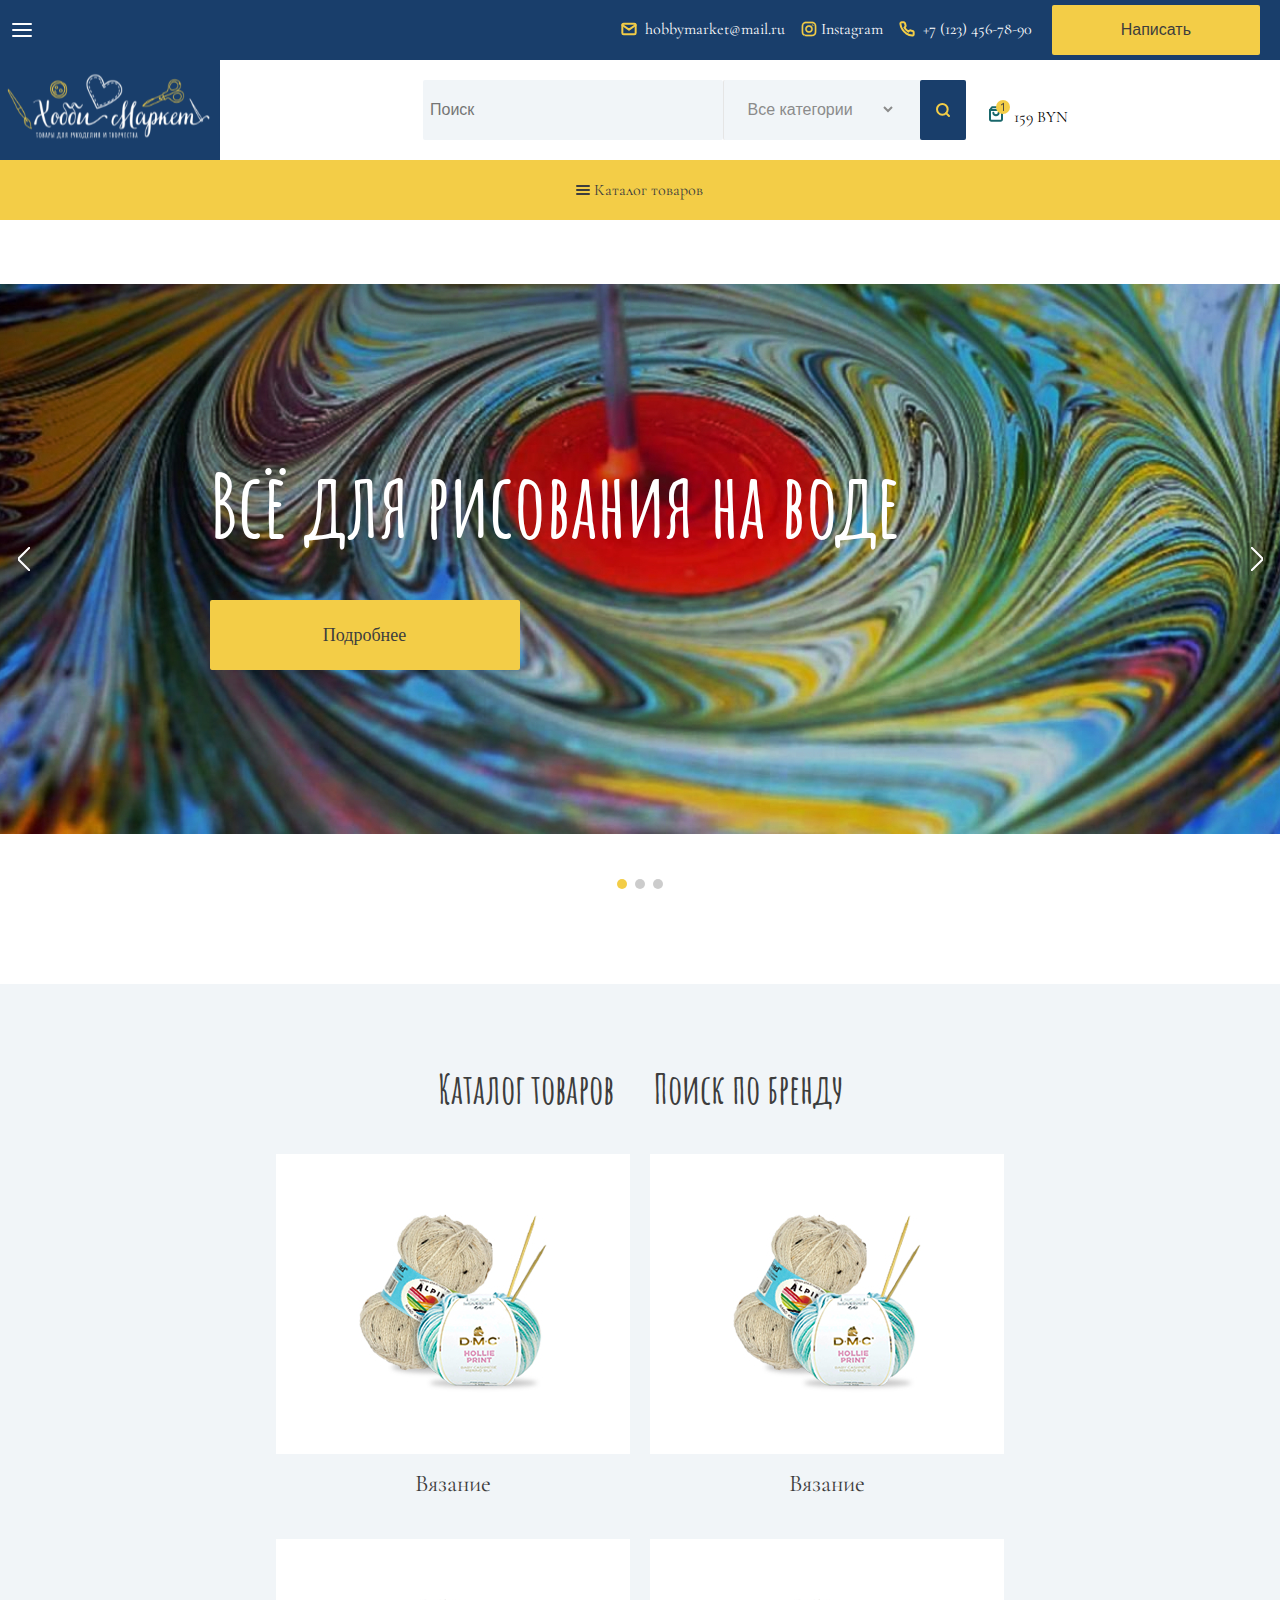
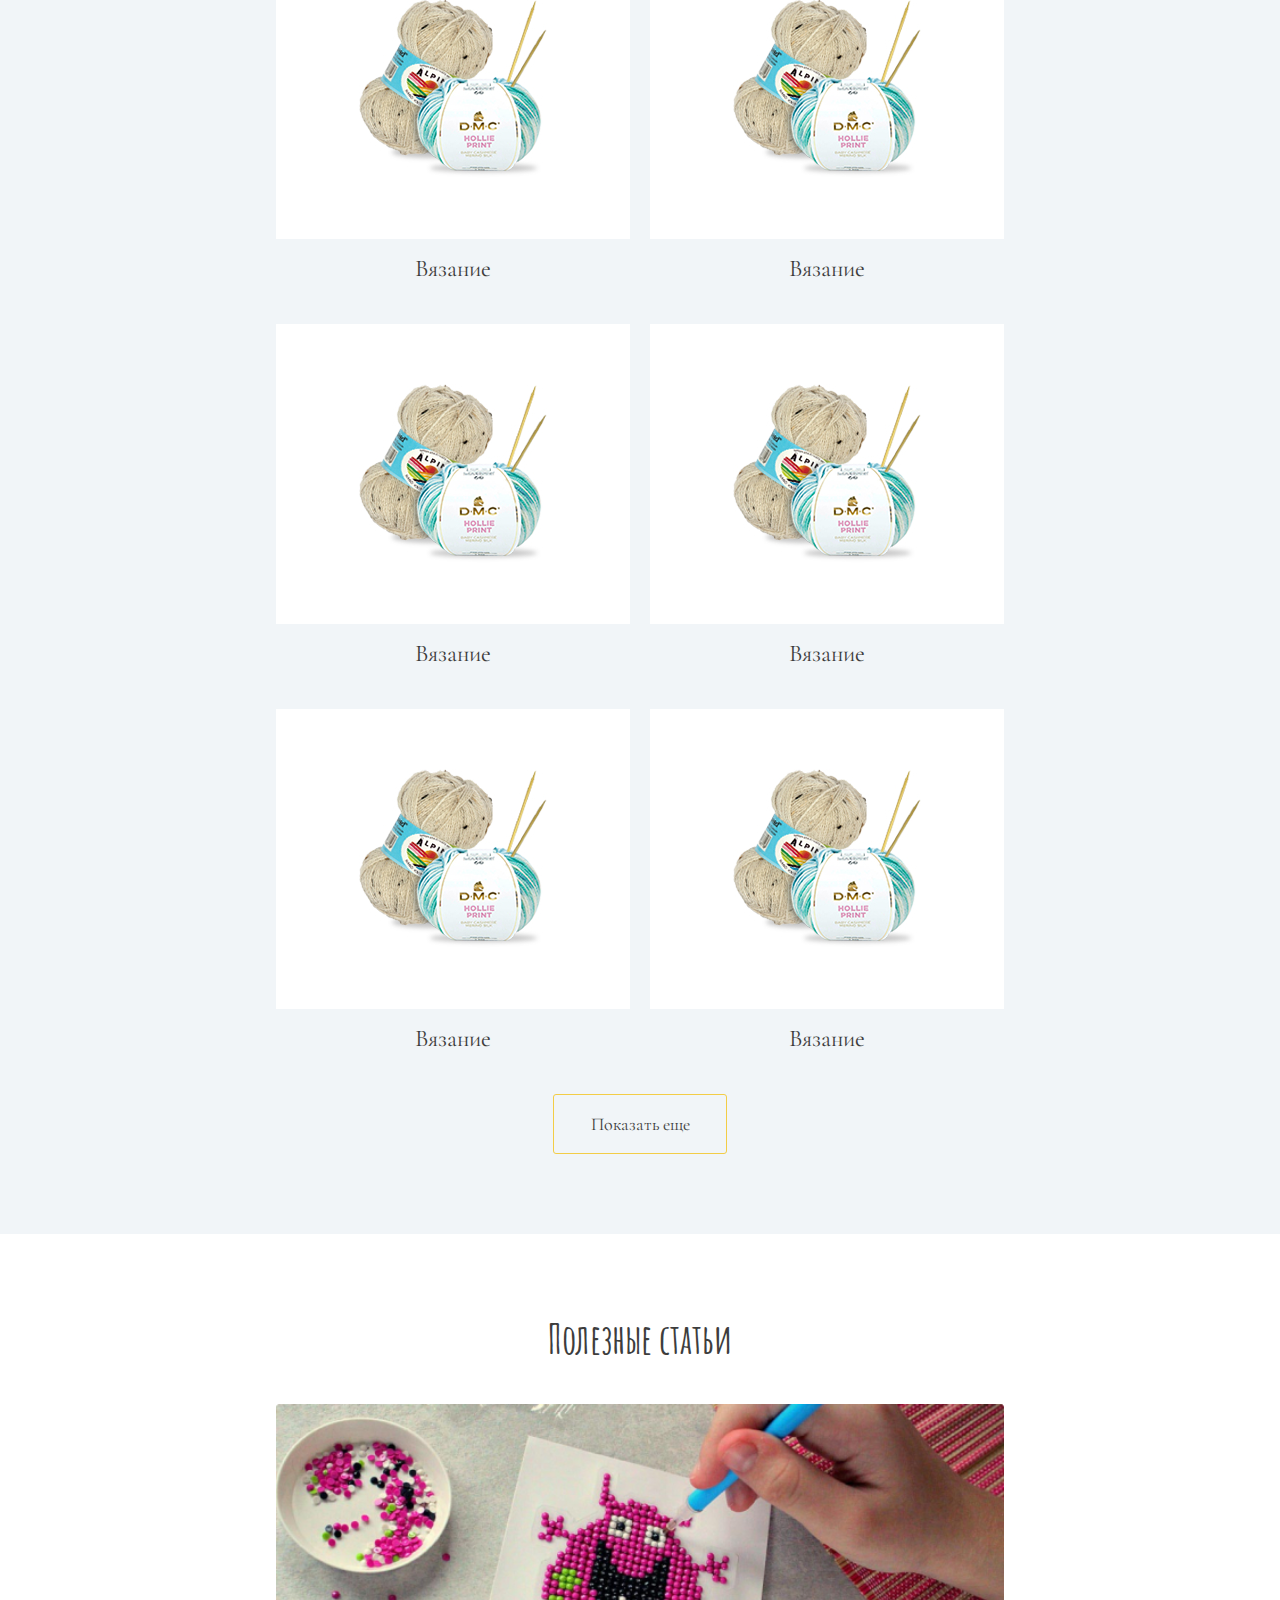
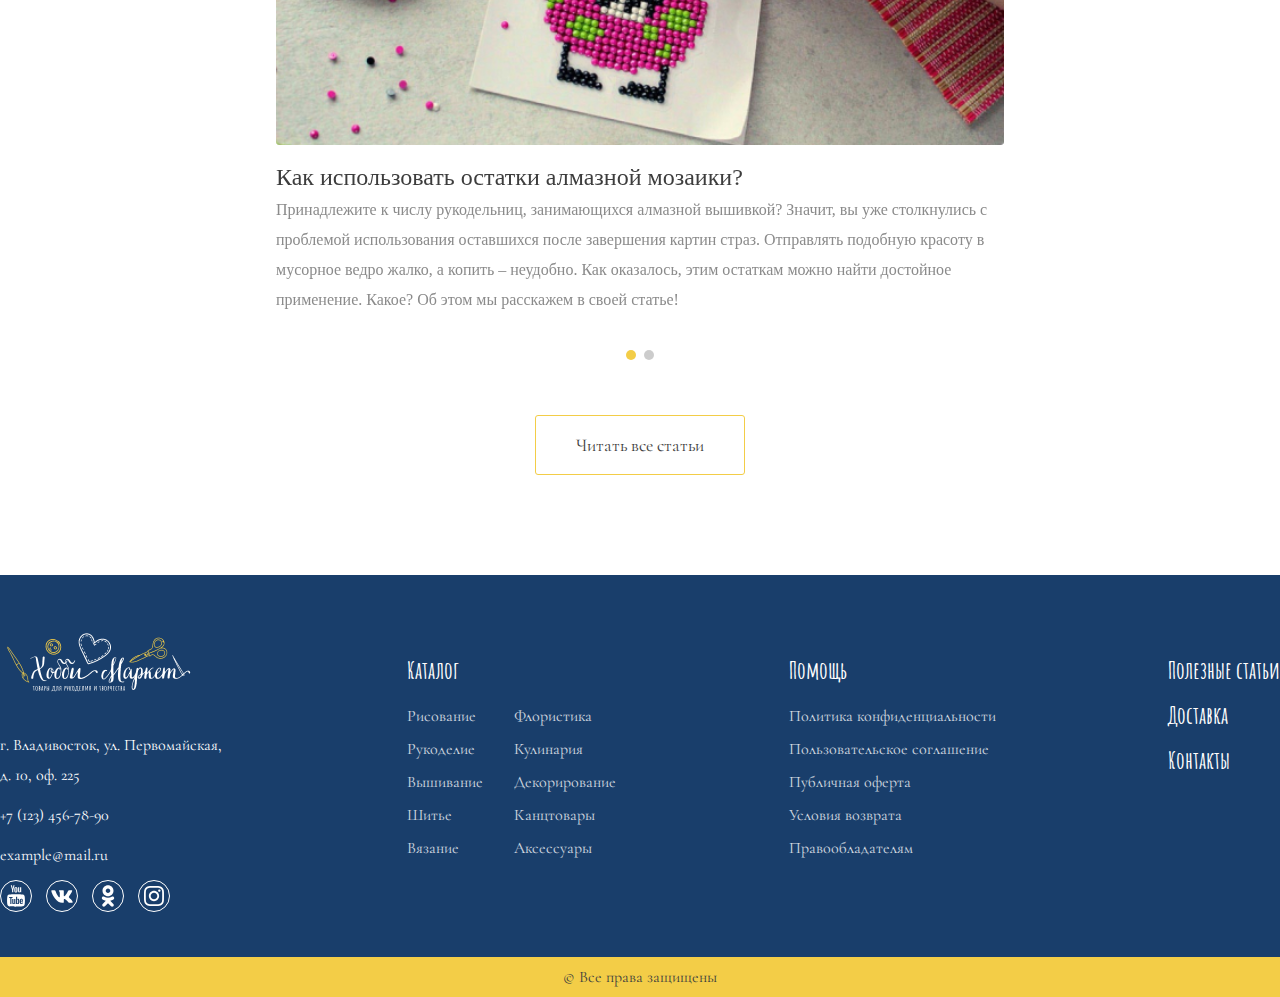
==== commit b2981b21: "corrected comments on the index" ====
--- a/index.html
+++ b/index.html
@@ -34,7 +34,7 @@
                             </ul>
 
                             <button type="button" class="nav-links-button">
-                                <p class="nav-links-button__label">Написать</p>
+                                <a href="#"><p class="nav-links-button__label">Написать</p></a>
                             </button>
                         </div>
                         
@@ -87,9 +87,20 @@
                                 <a href="#"><p class="swiper-button">Подробнее</p></a>
                             </div>
                         </div>
-                        <div class="swiper-slide">Slide 2</div>
-                        <div class="swiper-slide">Slide 3</div>
-                        <div class="swiper-slide">Slide 4</div>
+
+                        <div class="swiper-slide">
+                            <div class="swiper-label-button">
+                                <p class="swiper-label">Всё для рисования на воде</p>
+                                <a href="#"><p class="swiper-button">Подробнее</p></a>
+                            </div>
+                        </div>
+
+                        <div class="swiper-slide">
+                            <div class="swiper-label-button">
+                                <p class="swiper-label">Всё для рисования на воде</p>
+                                <a href="#"><p class="swiper-button">Подробнее</p></a>
+                            </div>
+                        </div>
                     </div>
                     
                     <div class="swiper-button-prev"></div>
@@ -110,118 +121,164 @@
                 <div class="main-search-container">
                     <div class="main-search-items">
                         <div class="item-1">
-                            <a href="#">
-                                <img class="img-main-items" src="images/ball-thread.jpg" alt="ball-thread">
-                                <p class="img-main-item__label">Вязание</p>
-                            </a>    
+                                <a href="#">
+                                    <img class="img-main-items" src="images/ball-thread.jpg" alt="ball-thread">
+                                </a>
+
+                                <a href="#">
+                                    <p class="img-main-item__label">Вязание</p>
+                                </a>                          
                         </div>
 
                         <div class="item-2">
                             <a href="#">
                                 <img class="img-main-items" src="images/ball-thread.jpg" alt="ball-thread">
-                                <p class="img-main-item__label">Вязание</p>
-                            </a>    
+                            </a>
+
+                            <a href="#">
+                                <p class="img-main-item__label">Вязание</p>
+                            </a>                          
                         </div>
 
                         <div class="item-3">
                             <a href="#">
                                 <img class="img-main-items" src="images/ball-thread.jpg" alt="ball-thread">
-                                <p class="img-main-item__label">Вязание</p>
-                            </a>    
+                            </a>
+
+                            <a href="#">
+                                <p class="img-main-item__label">Вязание</p>
+                            </a>                          
                         </div>
 
                         <div class="item-4">
                             <a href="#">
                                 <img class="img-main-items" src="images/ball-thread.jpg" alt="ball-thread">
-                                <p class="img-main-item__label">Вязание</p>
-                            </a>    
+                            </a>
+
+                            <a href="#">
+                                <p class="img-main-item__label">Вязание</p>
+                            </a>                          
                         </div>
 
                         <div class="item-5">
                             <a href="#">
                                 <img class="img-main-items" src="images/ball-thread.jpg" alt="ball-thread">
-                                <p class="img-main-item__label">Вязание</p>
-                            </a>    
+                            </a>
+
+                            <a href="#">
+                                <p class="img-main-item__label">Вязание</p>
+                            </a>                          
                         </div>
 
                         <div class="item-6">
                             <a href="#">
                                 <img class="img-main-items" src="images/ball-thread.jpg" alt="ball-thread">
-                                <p class="img-main-item__label">Вязание</p>
-                            </a>    
+                            </a>
+
+                            <a href="#">
+                                <p class="img-main-item__label">Вязание</p>
+                            </a>                          
                         </div>
 
                         <div class="item-7">
                             <a href="#">
                                 <img class="img-main-items" src="images/ball-thread.jpg" alt="ball-thread">
-                                <p class="img-main-item__label">Вязание</p>
-                            </a>    
+                            </a>
+
+                            <a href="#">
+                                <p class="img-main-item__label">Вязание</p>
+                            </a>                          
                         </div>
 
                         <div class="item-8">
                             <a href="#">
                                 <img class="img-main-items" src="images/ball-thread.jpg" alt="ball-thread">
-                                <p class="img-main-item__label">Вязание</p>
-                            </a>    
+                            </a>
+
+                            <a href="#">
+                                <p class="img-main-item__label">Вязание</p>
+                            </a>                          
                         </div>
 
                         <div class="item-9">
                             <a href="#">
                                 <img class="img-main-items" src="images/ball-thread.jpg" alt="ball-thread">
-                                <p class="img-main-item__label">Вязание</p>
-                            </a>    
+                            </a>
+
+                            <a href="#">
+                                <p class="img-main-item__label">Вязание</p>
+                            </a>                          
                         </div>
 
                         <div class="item-10">
                             <a href="#">
                                 <img class="img-main-items" src="images/ball-thread.jpg" alt="ball-thread">
-                                <p class="img-main-item__label">Вязание</p>
-                            </a>    
+                            </a>
+
+                            <a href="#">
+                                <p class="img-main-item__label">Вязание</p>
+                            </a>                          
                         </div>
 
                         <div class="item-11">
                             <a href="#">
                                 <img class="img-main-items" src="images/ball-thread.jpg" alt="ball-thread">
-                                <p class="img-main-item__label">Вязание</p>
-                            </a>    
+                            </a>
+
+                            <a href="#">
+                                <p class="img-main-item__label">Вязание</p>
+                            </a>                          
                         </div>
 
                         <div class="item-12">
                             <a href="#">
                                 <img class="img-main-items" src="images/ball-thread.jpg" alt="ball-thread">
-                                <p class="img-main-item__label">Вязание</p>
-                            </a>    
+                            </a>
+
+                            <a href="#">
+                                <p class="img-main-item__label">Вязание</p>
+                            </a>                          
                         </div>
 
                         <div class="item-13">
                             <a href="#">
                                 <img class="img-main-items" src="images/ball-thread.jpg" alt="ball-thread">
-                                <p class="img-main-item__label">Вязание</p>
-                            </a>    
+                            </a>
+
+                            <a href="#">
+                                <p class="img-main-item__label">Вязание</p>
+                            </a>                          
                         </div>
 
                         <div class="item-14">
                             <a href="#">
                                 <img class="img-main-items" src="images/ball-thread.jpg" alt="ball-thread">
-                                <p class="img-main-item__label">Вязание</p>
-                            </a>    
+                            </a>
+
+                            <a href="#">
+                                <p class="img-main-item__label">Вязание</p>
+                            </a>                          
                         </div>
 
                         <div class="item-15">
                             <a href="#">
                                 <img class="img-main-items" src="images/ball-thread.jpg" alt="ball-thread">
-                                <p class="img-main-item__label">Вязание</p>
-                            </a>    
+                            </a>
+
+                            <a href="#">
+                                <p class="img-main-item__label">Вязание</p>
+                            </a>                          
                         </div>
 
                         <div class="item-16">
                             <a href="#">
                                 <img class="img-main-items" src="images/ball-thread.jpg" alt="ball-thread">
-                                <p class="img-main-item__label">Вязание</p>
-                            </a>    
-                        </div>
-
-                        
+                            </a>
+
+                            <a href="#">
+                                <p class="img-main-item__label">Вязание</p>
+                            </a>                          
+                        </div>                        
                     </div>
 
                     <a href="#"><p class="main-search-items__button">Показать еще</p></a>
@@ -297,8 +354,6 @@
                 
                                 </div>
                             </div>
-                            <div class="swiper-slide">Slide 3</div>
-                            <div class="swiper-slide">Slide 4</div>
                         </div>
                         
                         <div class="swiper-button-prev"></div>
--- a/css/style.css
+++ b/css/style.css
@@ -130,7 +130,14 @@
     margin: 0;
     padding: 0px 69px 0px 69px;
 
-}
+    color: #3D3D3D;
+}
+
+.nav-links-button:hover {
+    background-color: #F9E6A3;
+}
+
+
 
 .block-search {
     display: flex;
@@ -488,17 +495,19 @@
 }
 
 .img-main-items {
-    width: 188px;
-    height: 179px;
-
     display: block;
-    margin: 60px 61px 61px 61px;
-}
+    padding: 60px 61px 61px 61px;
+    margin-bottom: 15px;
+    background-color: #FFFFFF;
+}
+
+.img-main-items:hover {
+    box-shadow: 0 0 20px #6d9ebb;
+}
+
 
 .img-main-item__label {
-    background-color: #F1F5F8;
-    padding: 15px 0 0 0;
-    margin: 0;
+    margin: 0; 
     
     font-style: normal;
     font-weight: 400;
@@ -507,68 +516,6 @@
     color: #3D3D3D;
 
     text-align: center;
-}
-
-.item-1 {
-    background-color: #FFFFFF;
-}
-
-
-.item-2 {
-    background-color: #FFFFFF;
-}
-
-.item-3 {
-    background-color: #FFFFFF;
-}
-
-.item-4 {
-    background-color: #FFFFFF;
-}
-
-.item-5 {
-    background-color: #FFFFFF;
-}
-
-.item-6 {
-    background-color: #FFFFFF;
-}
-
-.item-7 {
-    background-color: #FFFFFF;
-}
-
-.item-8 {
-    background-color: #FFFFFF;
-}
-.item-9 {
-    background-color: #FFFFFF;
-}
-
-.item-10 {
-    background-color: #FFFFFF;
-}
-.item-11 {
-    background-color: #FFFFFF;
-}
-
-.item-12 {
-    background-color: #FFFFFF;
-}
-
-.item-13 {
-    background-color: #FFFFFF;
-}
-
-.item-14 {
-    background-color: #FFFFFF;
-
-}.item-15 {
-    background-color: #FFFFFF;
-}
-
-.item-16 {
-    background-color: #FFFFFF;
 }
 
 .main-search-items__button {
@@ -589,6 +536,10 @@
     color: #3D3D3D;
 
     margin-top: 40px;
+}
+
+.main-search-items__button:hover {
+    background: #F9E6A3;
 }
 
 
@@ -665,7 +616,6 @@
 }
 
 .article-view-all__label {
-    font-family: 'Gill Sans Nova';
     font-style: normal;
     font-weight: 400;
     font-size: 18px;
@@ -683,8 +633,11 @@
     padding: 16px 35px 16px 35px;
 }
 
+.article-view-all__label:hover {
+    background-color: #F9E6A3;;
+}
+
 .footer {
-    /* display: flex; */
     background-color: #193E6B;
 
     padding-bottom: 40px;
--- a/css/media.css
+++ b/css/media.css
@@ -92,7 +92,7 @@
     }
 
     .img-main-items {
-        margin: 60px 83px 61px 83px;
+        padding: 60px 83px 61px 83px;
     }
 
     .slider-container {
@@ -478,7 +478,7 @@
     }
 
     .img-main-items {
-        margin: 60px 73px 61px 74px;
+        padding: 60px 73px 61px 74px;
     }
 
     .footer-main {
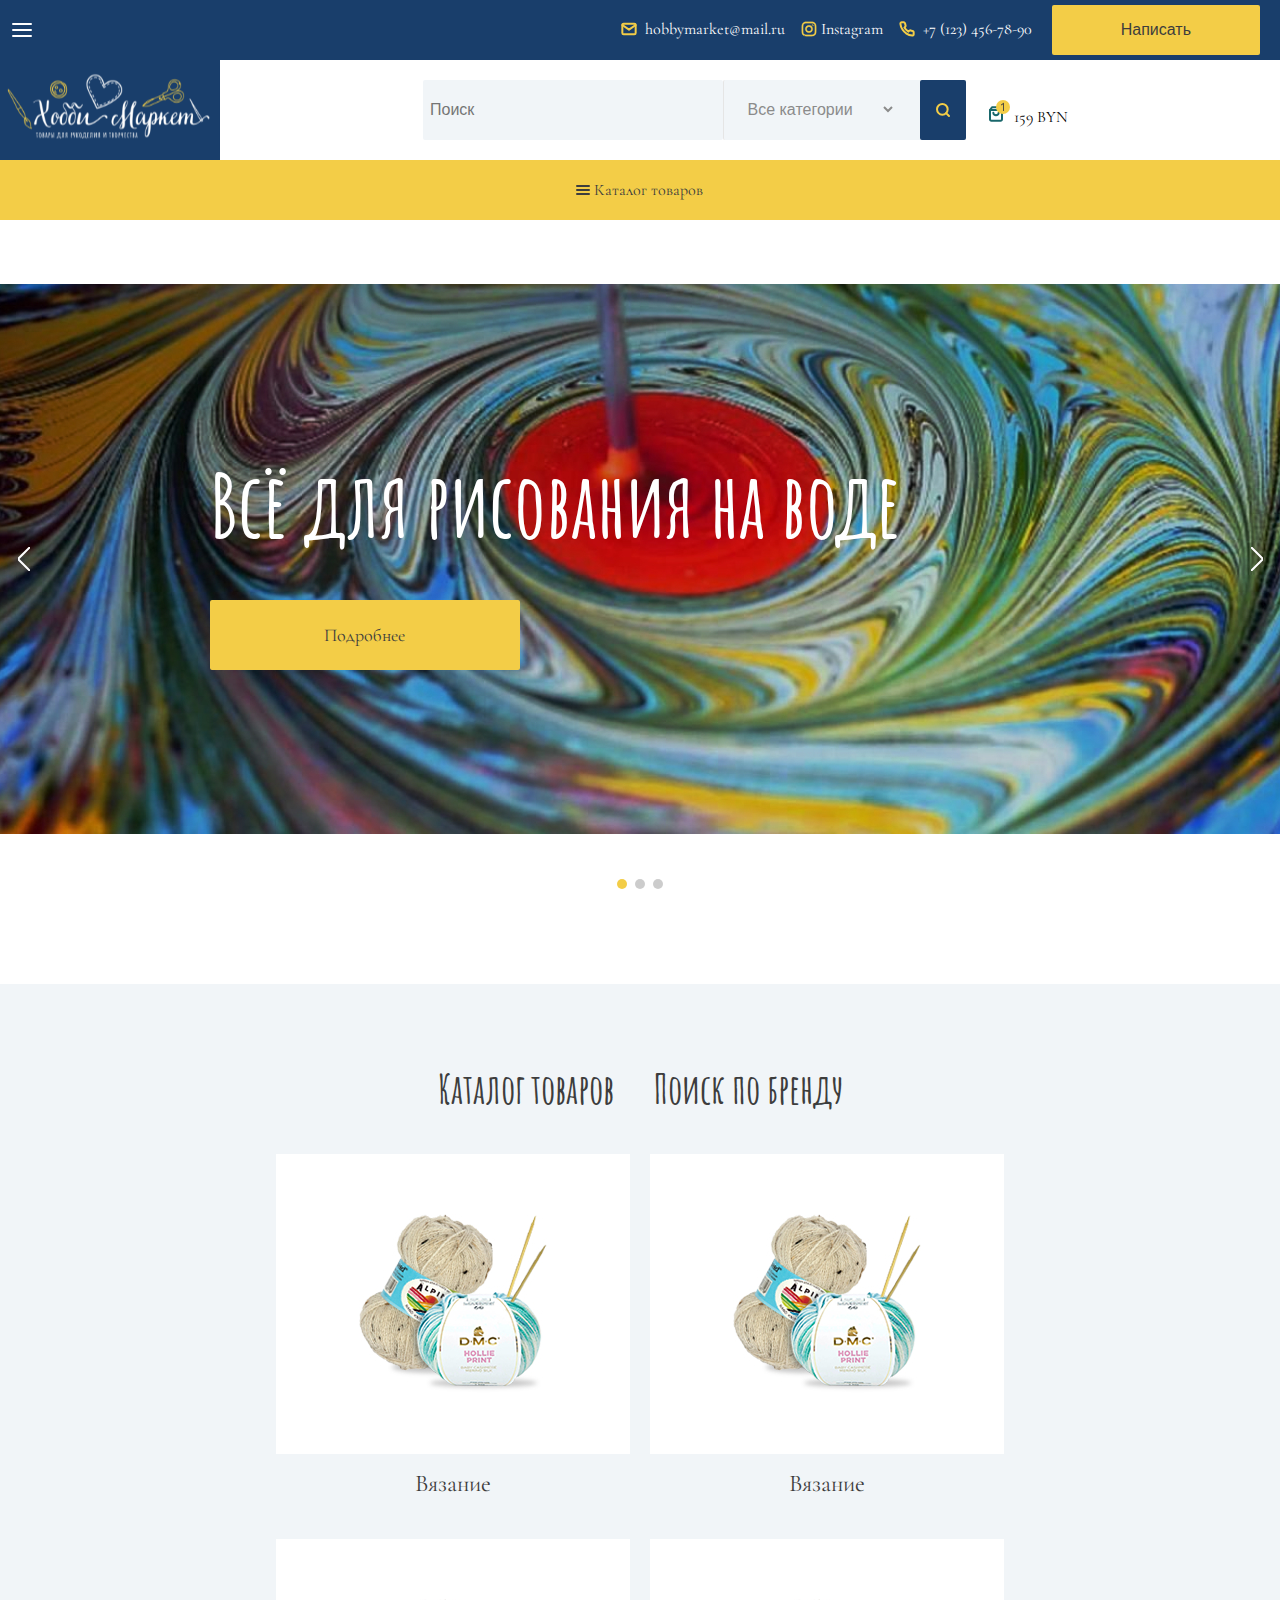
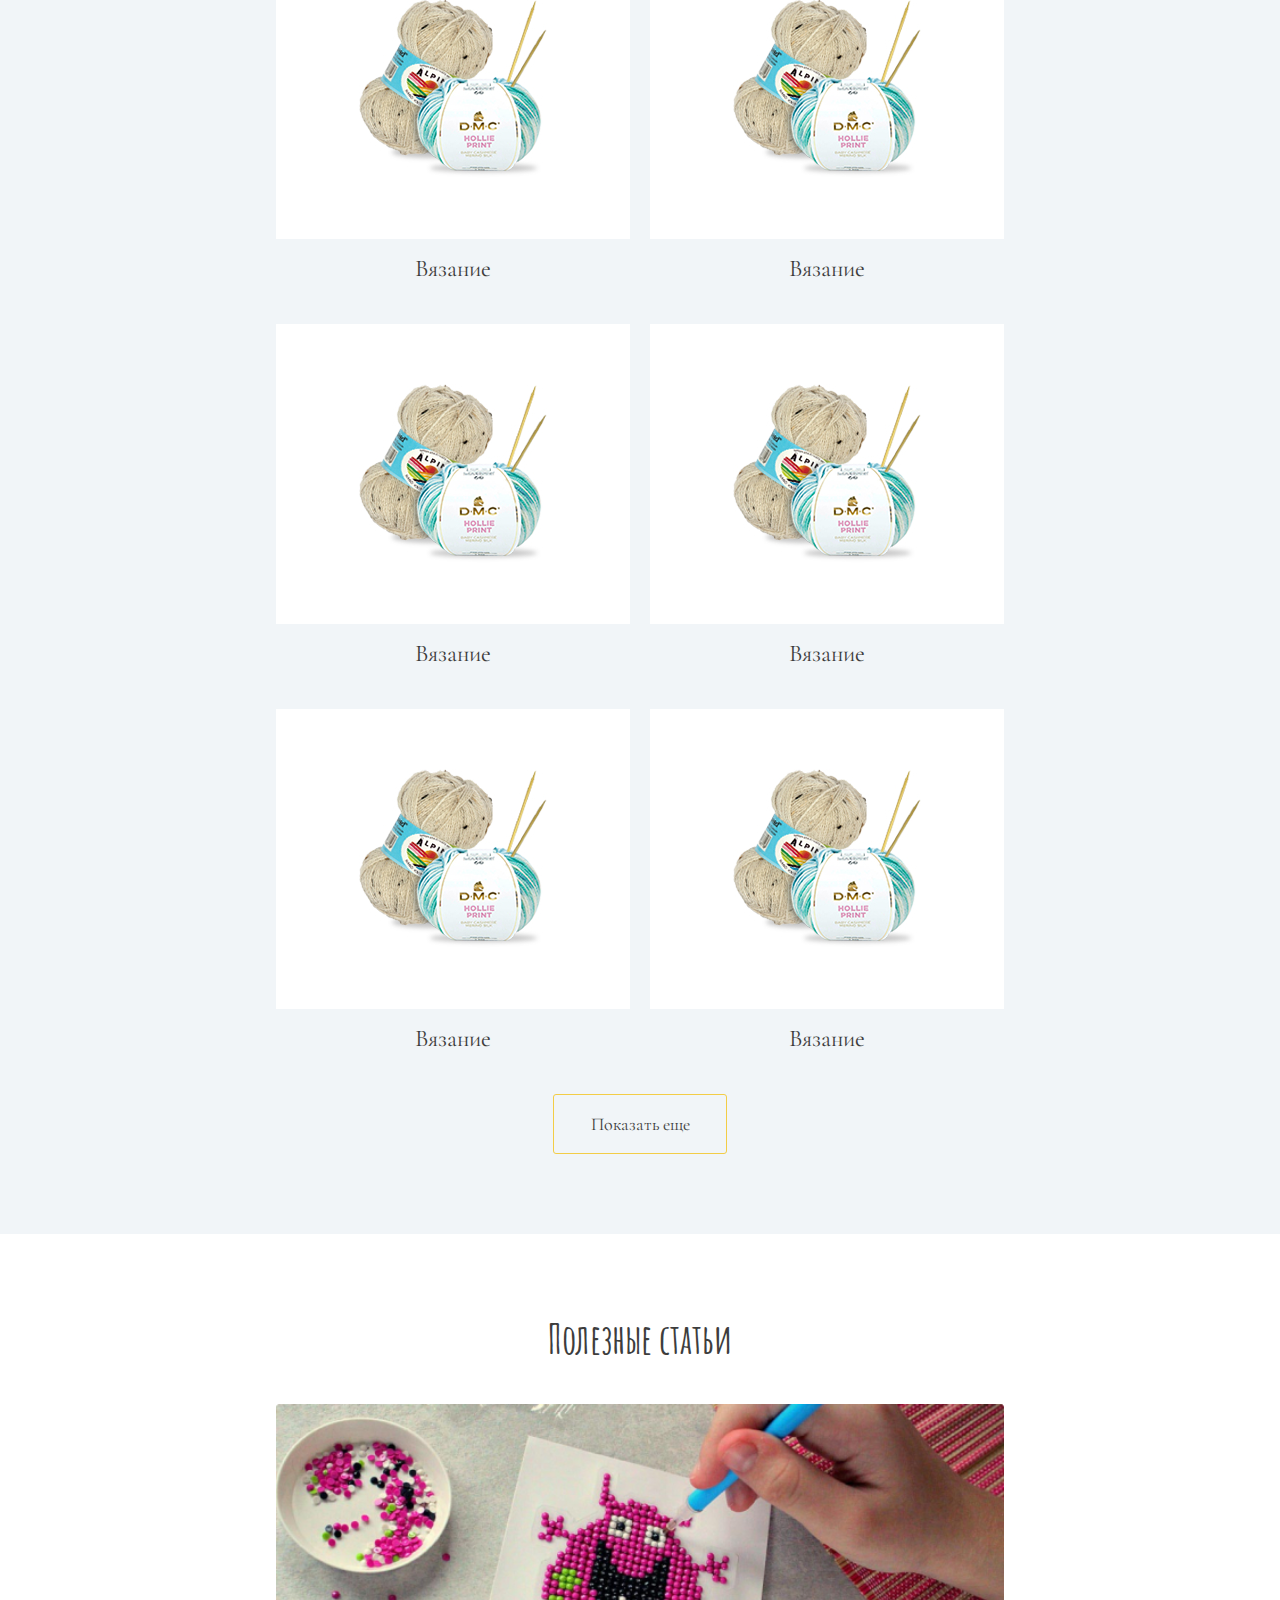
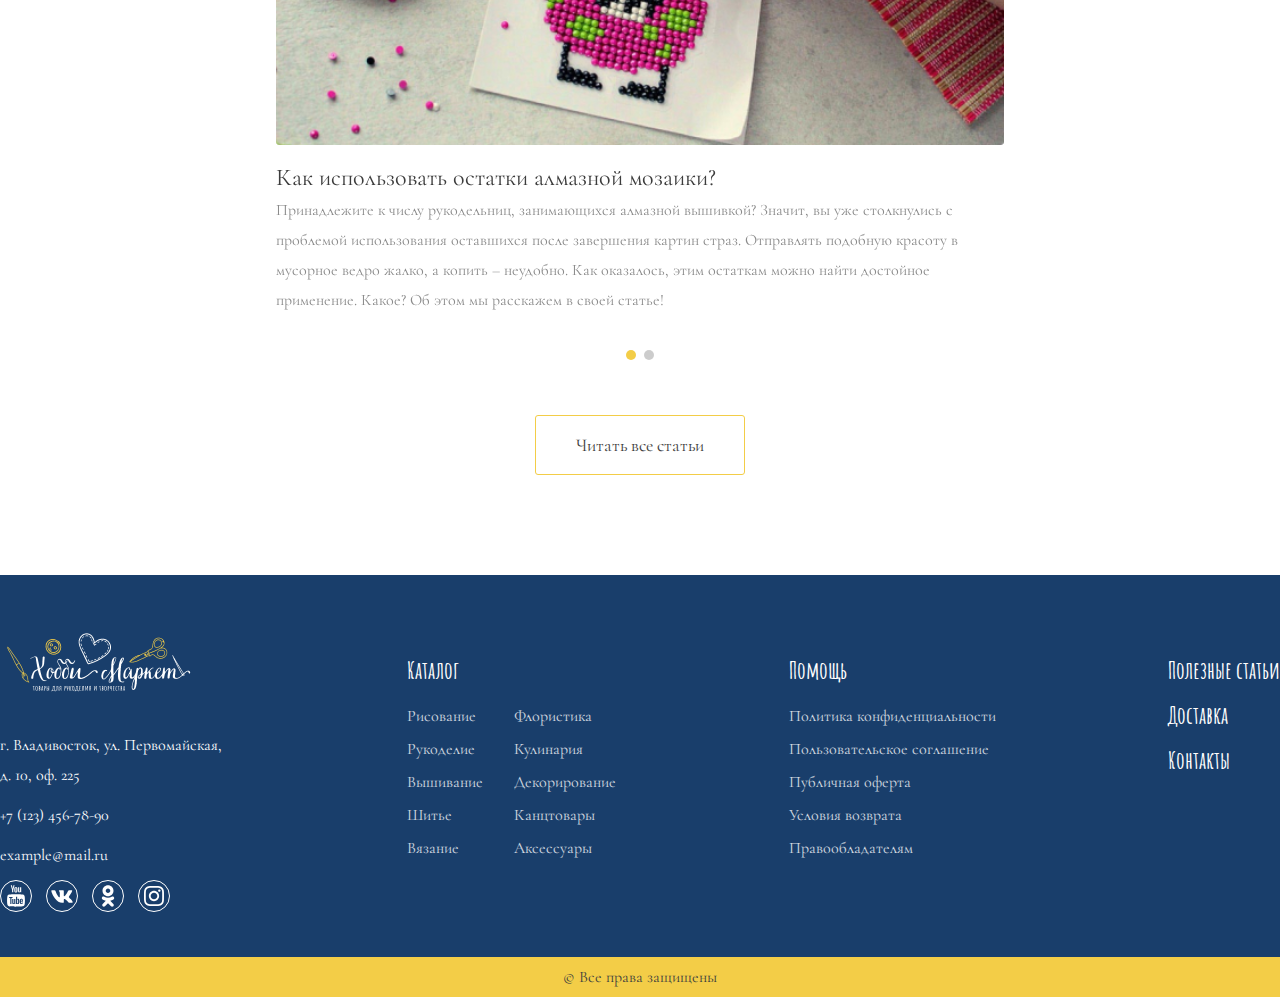
==== commit 28016a12: "finish remarks" ====
--- a/index.html
+++ b/index.html
@@ -13,7 +13,7 @@
 <body>
     <div class="wrapper">
         <header class="header">
-                <img class="logo-img" src="images/logo-main.svg" alt="logo-main">
+                <a href="index.html"><img class="logo-img" src="images/logo-main.svg" alt="logo-main"></a>
                 
                 <div class="nav-main">
                     <div class="nav-links">
--- a/css/style.css
+++ b/css/style.css
@@ -20,6 +20,8 @@
 .wrapper {
     max-width: 1920px;
     height: 100%;
+
+    margin: 0 auto;
 
     position: relative;
 }
@@ -49,12 +51,7 @@
     font-style: normal;
     padding: 0;
     background-color: #193E6B;
-
-}
-
-/* .li a:last-child {
-    margin-right: 0px;
-} */
+}
 
 .nav-main {
     width: 100%;
@@ -81,7 +78,6 @@
 
 .nav-links-right {
     display: flex;
-
 }
 
 li img {
@@ -348,7 +344,6 @@
 .swiper-button {
     max-width: 310px;
 
-    font-family: 'Gill Sans Nova';
     font-style: normal;
     font-weight: 400;
     font-size: 18px;
@@ -544,7 +539,6 @@
 
 
 .main-articles {
-    /* display: flex; */
     position: relative;
     padding-top: 100px;
     background-color: #FFFFFF;
@@ -587,7 +581,6 @@
 }
 
 .article-label {
-    font-family: 'Gill Sans Nova';
     font-style: normal;
     font-weight: 400;
     font-size: 24px;
@@ -599,7 +592,6 @@
 }
 
 .article-text {
-    font-family: 'Gill Sans Nova';
     font-style: normal;
     font-weight: 400;
     font-size: 16px;
--- a/css/media.css
+++ b/css/media.css
@@ -159,11 +159,68 @@
         flex-wrap: wrap;
     }
 
+    .catalog {
+        margin-left: 20px;
+        margin-right: 20px;
+    }
+
+    .card-product {
+        margin-left: 20px;
+        margin-right: 20px;
+    }
 }
 
-@media screen and (max-width: 1020px) {
-    .main-categories-li:not(.main-categories-li:first-child) {
-        display: none;
+@media screen and (max-width: 1070px) {
+    .card-product-view-items, .card-product-last-seen {
+        margin-left: 20px;
+        margin-right: 20px;
+    }
+
+    .card-product-description-margin {
+        margin-left: 20px;
+    }
+
+    .card-product-path {
+        display: none;
+    }
+
+    .card-product-left-menu {
+        flex-direction: row;
+        justify-content: center;
+    }
+
+    .card-product-img {
+        order: -1;
+    }
+
+    .card-product-items {
+        flex-direction: column;
+    }
+
+    .card-product-label {
+        max-width: 728px;
+        margin-bottom: 20px;
+        margin-top: 40px;
+    }
+
+    .card-product-description-text {
+        max-width: 728px;
+    }
+
+    .card-product__article-number {
+        display: none;
+    }
+
+    .card-product__article-number-tablet {
+        display: block;
+    }
+
+    .card-product-description {
+        padding: 80px 0;
+    }
+
+    .card-product-last-seen {
+        padding: 80px 0;
     }
 
     .main-categories-container {
@@ -172,16 +229,16 @@
 
     .container-categories {
         min-width: 354px;
-        height: 80px;
-        padding-top: 19px;
-        padding-bottom: 12px;
         align-items: center;
         margin-bottom: 0;
+
+        height: fit-content;
     }
 
     .main-categories__label {
         align-items: center;
         justify-content: center;
+        padding: 20px;
     }
 
     .main-categories-arrowbottom {
@@ -194,10 +251,6 @@
         margin-left: 10px;
     }
 
-    .main-categories-arrowup, .container-pricerange-input, .catalog-pricerange-arrowup {
-        display: none;
-    }
-
     .catalog-pricerange-arrowbottom {
         display: block;
         margin-left: 10px;
@@ -218,18 +271,16 @@
 
     .catalog-pricerange {
         min-width: 354px;
-        height: 80px;
         margin-bottom: 0;
+
+        height: fit-content;
     }
 
     .catalog-color {
         min-width: 354px;
-        height: 80px;
         margin-bottom: 0;
-    }
-
-    .catalog-color-checkboxes, .catalog-color-button-container {
-        display: none;
+
+        height: fit-content;
     }
 
     .container-color-label {
@@ -250,7 +301,6 @@
 
     .brand {
         min-width: 354px;
-        height: 80px;
         justify-content: center;
         align-items: center;
     }
@@ -304,6 +354,9 @@
         justify-content: center;
     }
 
+    .brand-label-container {
+        justify-content: center;
+    }
 }
 
 @media screen and (max-width: 918px) { 
@@ -558,6 +611,52 @@
     .catalog {
         margin-bottom: 60px;
     }
+
+    .card-product-label {
+        font-size: 42px;
+        line-height: 55px;
+    }
+
+    .card-product-items {
+        padding-bottom: 90px;
+    }
+
+    .card-product-description {
+        padding: 60px 0;
+    }
+
+    .card-product-last-seen {
+        padding: 60px 0;
+    }
+
+    .card-product-last-seen-catalog {
+        justify-content: center;
+    }
+
+    .card-product-description-labels {
+        justify-content: center;
+    }
+
+    .card-product-last-seen-label {
+        text-align: center;
+    }
+
+    .card-product-buy-one-click {
+        padding: 23px 21.5px;
+    }
+
+    .card-product-description-labels__item {
+        font-size: 32px;
+        line-height: 40px;
+    }
+
+    .card-product-add-to-cart {
+        padding: 24px 20px;
+    }
+
+    .card-product-buy-one-click {
+        padding: 23px 20px;
+    }
 }
 
 @media screen and (max-width: 380px) {
@@ -585,6 +684,10 @@
     .catalog-item-label {
         margin-top: 30px;
     }
+
+    .card-product-label {
+        margin-top: 30px;
+    }
 }
 
 
